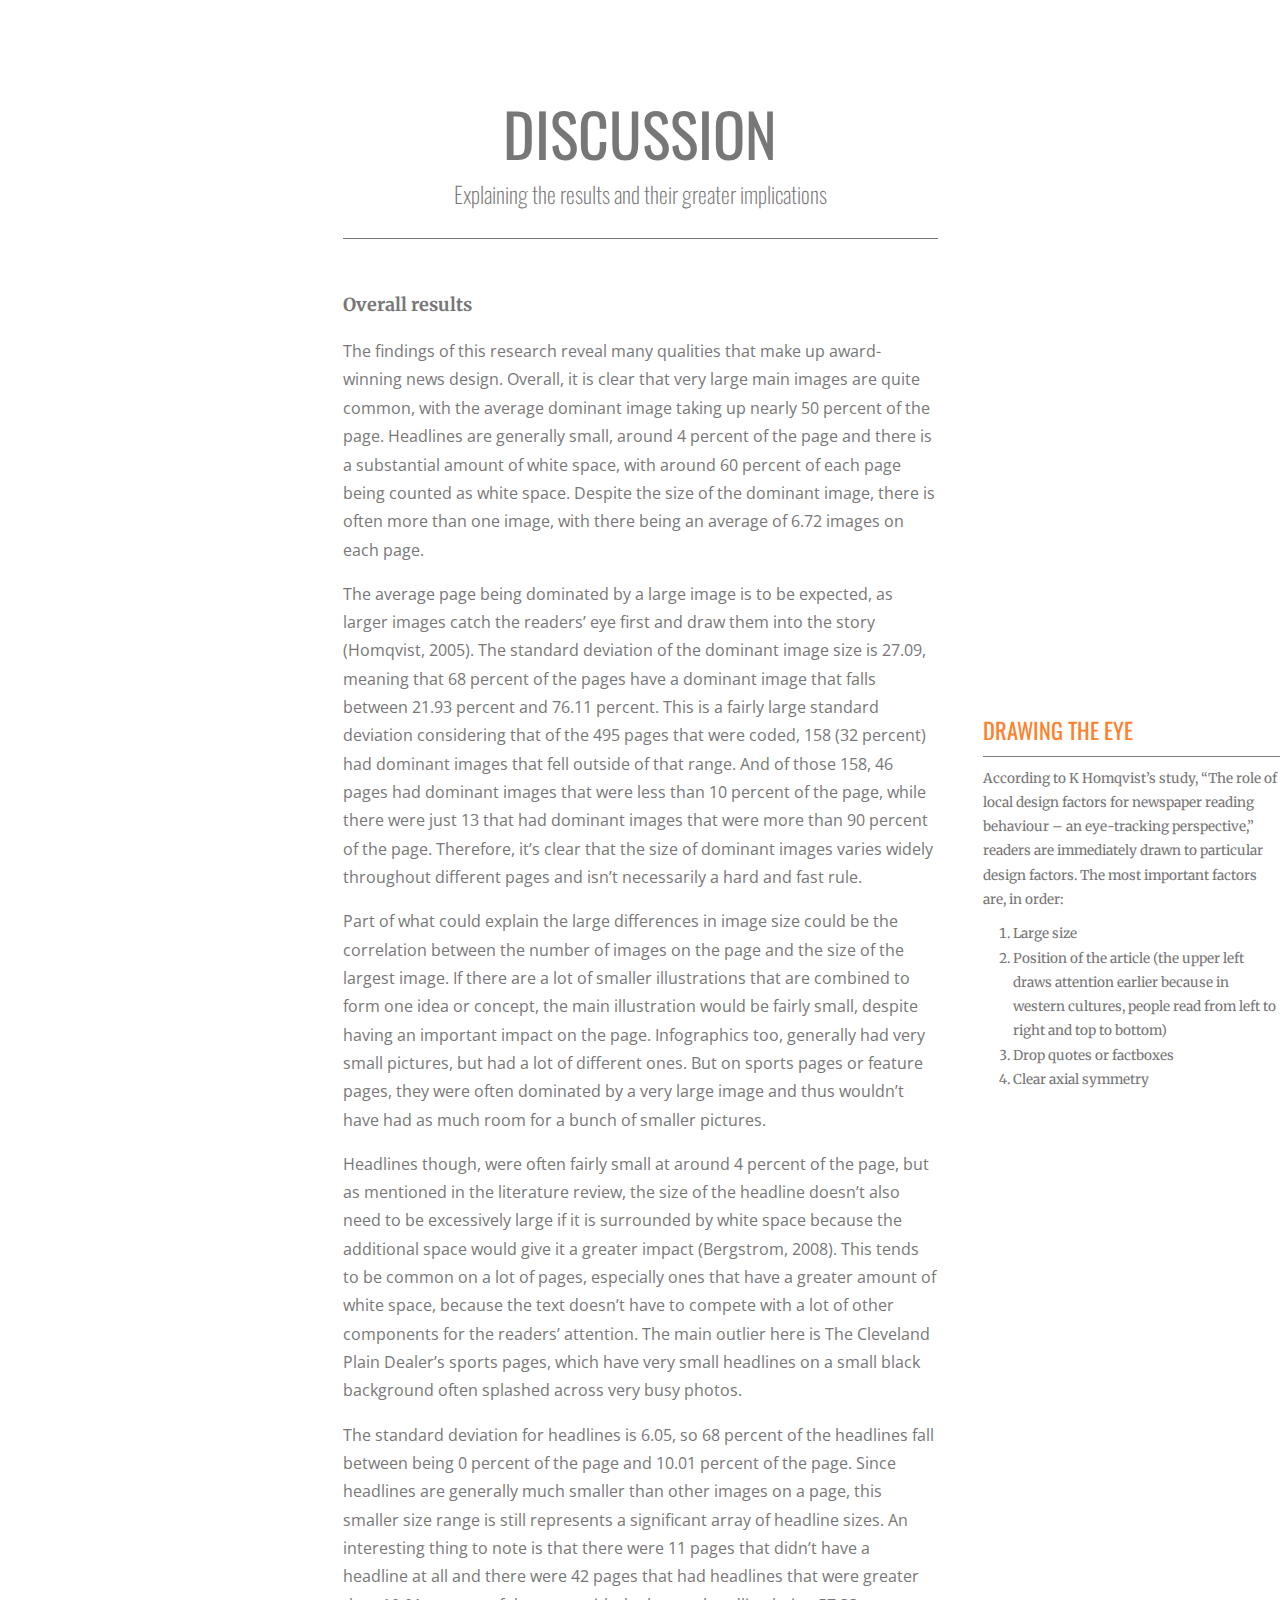
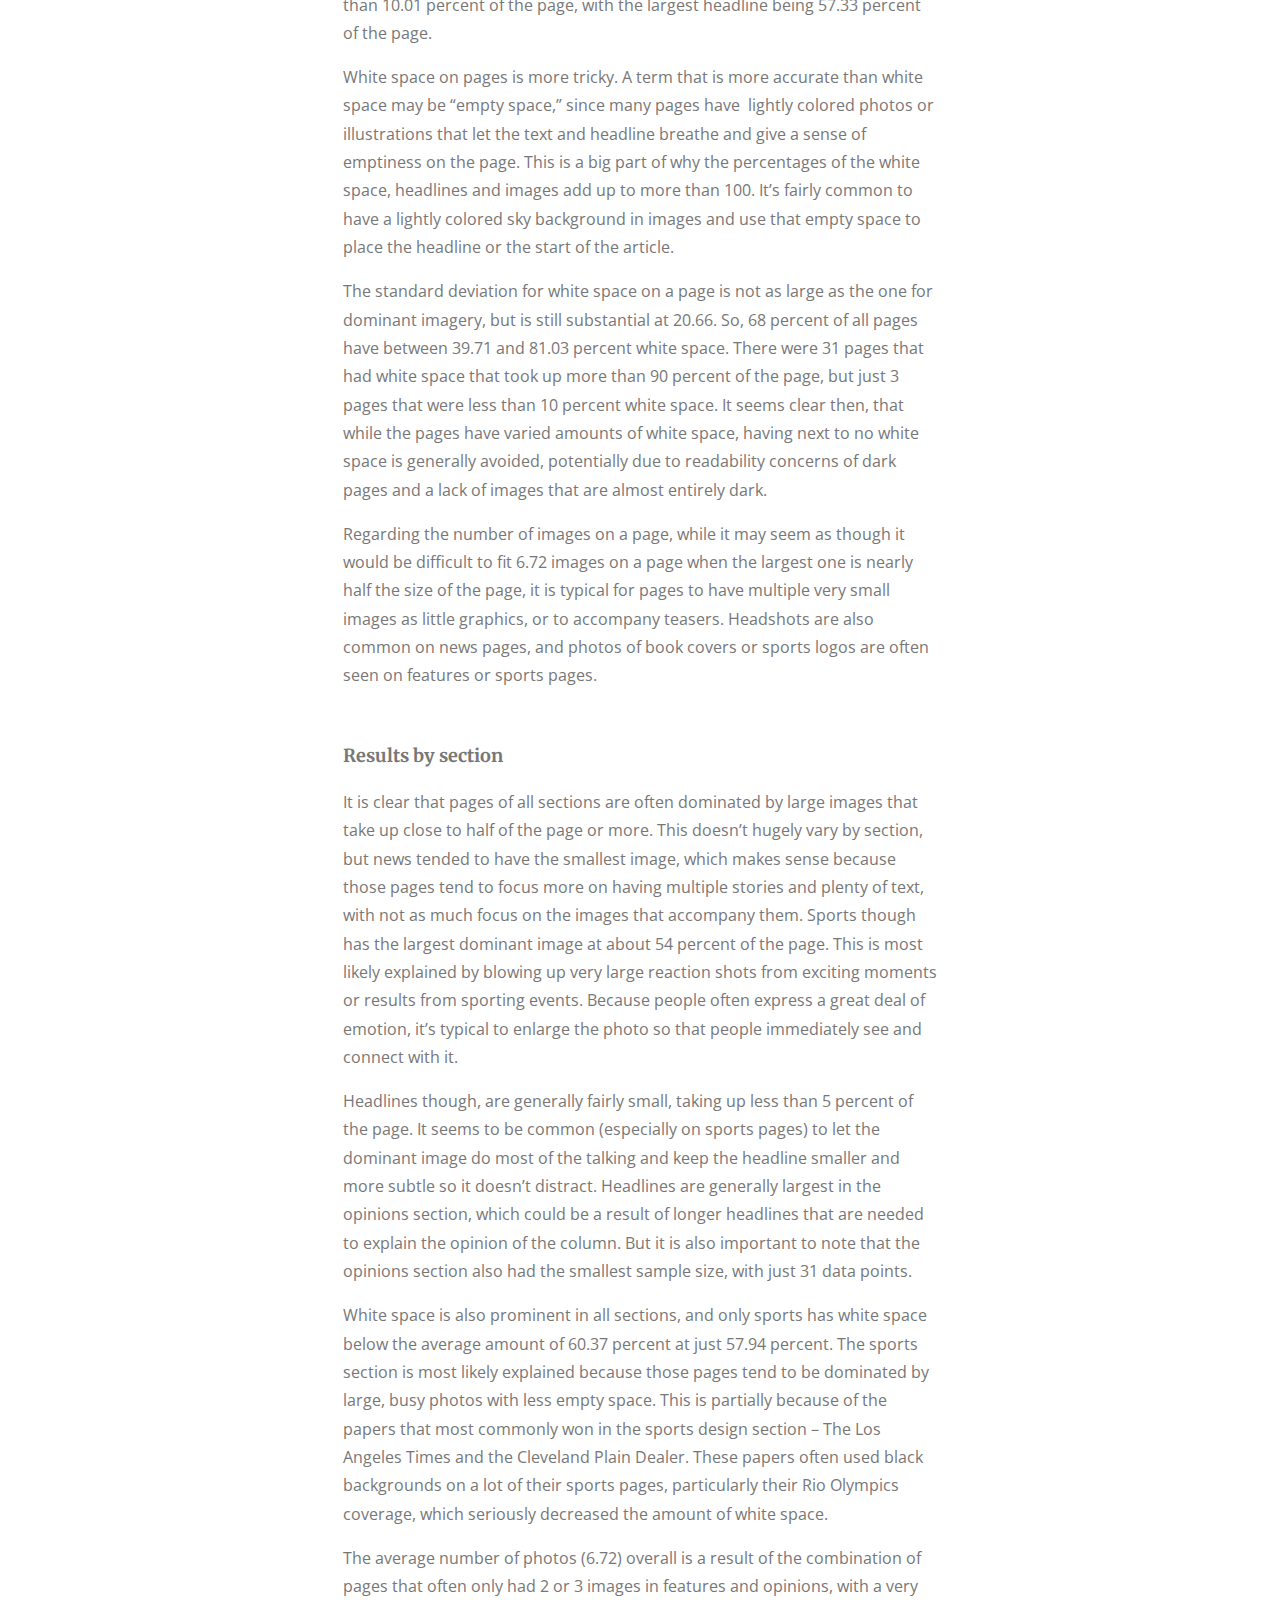
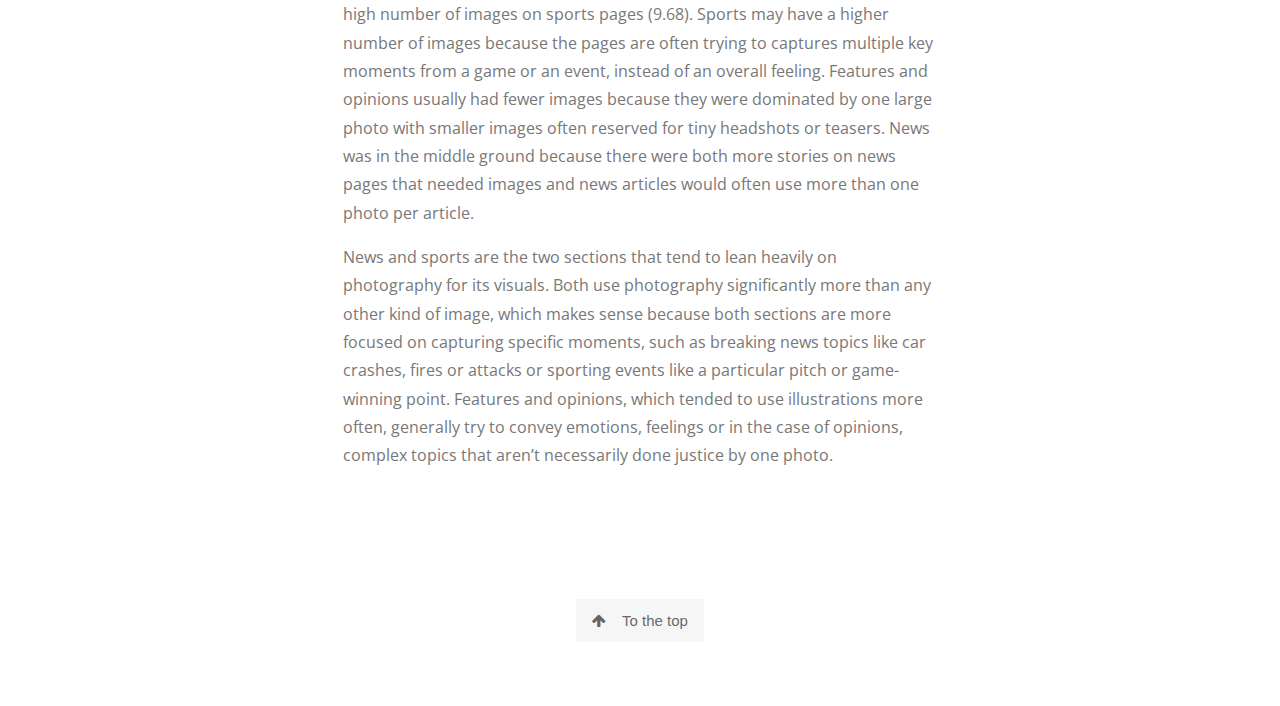
==== discussion.html @ 6067b092 "Add files via upload" ====
<!DOCTYPE html>
<html>
    <head>
<title>Designing the best – Lit Review & Methodology</title>
<meta charset="UTF-8">
<meta name="viewport" content="width=device-width, initial-scale=1">
    <!-- Bootstrap CSS -->
    <link rel="stylesheet" href="https://maxcdn.bootstrapcdn.com/bootstrap/4.0.0-beta.2/css/bootstrap.min.css" integrity="sha384-PsH8R72JQ3SOdhVi3uxftmaW6Vc51MKb0q5P2rRUpPvrszuE4W1povHYgTpBfshb" crossorigin="anonymous">
    
    <!-- w3schools CSS -->
<link rel="stylesheet" href="https://www.w3schools.com/w3css/4/w3.css">
  
    <!-- fonts CSS -->
<link href="https://fonts.googleapis.com/css?family=Open+Sans|Merriweather"  rel="stylesheet">
        <link href="https://fonts.googleapis.com/css?family=Oswald:200,400" rel="stylesheet">
<link rel="stylesheet" href="https://cdnjs.cloudflare.com/ajax/libs/font-awesome/4.7.0/css/font-awesome.min.css">
    
     <!-- JQuery -->
    <script src="https://ajax.googleapis.com/ajax/libs/jquery/3.3.1/jquery.min.js"></script>
		<script src="parallax.js"></script>
        
     <!-- NYT stuff -->   
        
        <meta http-equiv="Content-Type" content="text/html; charset=UTF-8">

<meta http-equiv="X-UA-Compatible" content="IE=edge">
<meta http-equiv="Content-Language" content="en">
<meta name="viewport" content="width=device-width, initial-scale=1, maximum-scale=1">

         <!-- ENN CSS -->
    <link rel="stylesheet" href="nyt.css">
    <link rel="stylesheet" href="main.css">
    <script src="batteryman.js"></script>  

        
       <!-- Chart.js --> 
        
        <script src="http://elonnewsnetwork.github.io/graphics/dist/Chart.bundle.js"></script>
    <script src="http://elonnewsnetwork.github.io/graphics/samples/utils.js"></script>
        
    </head>
    <body>

<!-- Navbar (sit on top) -->


<!-- First Parallax Image with Logo Text -->
    
<!-- Container (About Section) -->

    
<div class="container">
    
    <div class="row-2 grid-test">
        
        <div class="main-article">
            
            <div class="lit-review-headline">Discussion</div> 
            
            <div class="secondary-headline"> Explaining the results and their greater implications</div>
    
            <div class="literature-review-section">
                
            <h6 class="sub-subhead">Overall results</h6>
            
            <p>The findings of this research reveal many qualities that make up award-winning news design. Overall, it is clear that very large main images are quite common, with the average dominant image taking up nearly 50 percent of the page. Headlines are generally small, around 4 percent of the page and there is a substantial amount of white space, with around 60 percent of each page being counted as white space. Despite the size of the dominant image, there is often more than one image, with there being an average of 6.72 images on each page.</p>
            <p>The average page being dominated by a large image is to be expected, as larger images catch the readers’ eye first and draw them into the story (Homqvist, 2005). The standard deviation of the dominant image size is 27.09, meaning that 68 percent of the pages have a dominant image that falls between 21.93 percent and 76.11 percent. This is a fairly large standard deviation considering that of the 495 pages that were coded, 158 (32 percent) had dominant images that fell outside of that range. And of those 158, 46 pages had dominant images that were less than 10 percent of the page, while there were just 13 that had dominant images that were more than 90 percent of the page. Therefore, it’s clear that the size of dominant images varies widely throughout different pages and isn’t necessarily a hard and fast rule. </p>
            <p>Part of what could explain the large differences in image size could be the correlation between the number of images on the page and the size of the largest image. If there are a lot of smaller illustrations that are combined to form one idea or concept, the main illustration would be fairly small, despite having an important impact on the page. Infographics too, generally had very small pictures, but had a lot of different ones. But on sports pages or feature pages, they were often dominated by a very large image and thus wouldn’t have had as much room for a bunch of smaller pictures. </p>
            <p>Headlines though, were often fairly small at around 4 percent of the page, but as mentioned in the literature review, the size of the headline doesn’t also need to be excessively large if it is surrounded by white space because the additional space would give it a greater impact (Bergstrom, 2008). This tends to be common on a lot of pages, especially ones that have a greater amount of white space, because the text doesn’t have to compete with a lot of other components for the readers’ attention. The main outlier here is The Cleveland Plain Dealer’s sports pages, which have very small headlines on a small black background often splashed across very busy photos. </p>
            <p>The standard deviation for headlines is 6.05, so 68 percent of the headlines fall between being 0 percent of the page and 10.01 percent of the page. Since headlines are generally much smaller than other images on a page, this smaller size range is still represents a significant array of headline sizes. An interesting thing to note is that there were 11 pages that didn’t have a headline at all and there were 42 pages that had headlines that were greater than 10.01 percent of the page, with the largest headline being 57.33 percent of the page. </p>
            <p>White space on pages is more tricky. A term that is more accurate than white space may be “empty space,” since many pages have  lightly colored photos or illustrations that let the text and headline breathe and give a sense of emptiness on the page. This is a big part of why the percentages of the white space, headlines and images add up to more than 100. It’s fairly common to have a lightly colored sky background in images and use that empty space to place the headline or the start of the article. </p>
            <p>The standard deviation for white space on a page is not as large as the one for dominant imagery, but is still substantial at 20.66. So, 68 percent of all pages have between 39.71 and 81.03 percent white space. There were 31 pages that had white space that took up more than 90 percent of the page, but just 3 pages that were less than 10 percent white space. It seems clear then, that while the pages have varied amounts of white space, having next to no white space is generally avoided, potentially due to readability concerns of dark pages and a lack of images that are almost entirely dark. </p>
            <p>Regarding the number of images on a page, while it may seem as though it would be difficult to fit 6.72 images on a page when the largest one is nearly half the size of the page, it is typical for pages to have multiple very small images as little graphics, or to accompany teasers. Headshots are also common on news pages, and photos of book covers or sports logos are often seen on features or sports pages. </p>
                
            <h6 class="sub-subhead">Results by section</h6>    
                
            <p>It is clear that pages of all sections are often dominated by large images that take up close to half of the page or more. This doesn’t hugely vary by section, but news tended to have the smallest image, which makes sense because those pages tend to focus more on having multiple stories and plenty of text, with not as much focus on the images that accompany them. Sports though has the largest dominant image at about 54 percent of the page. This is most likely explained by blowing up very large reaction shots from exciting moments or results from sporting events. Because people often express a great deal of emotion, it’s typical to enlarge the photo so that people immediately see and connect with it.</p> 
            <p>Headlines though, are generally fairly small, taking up less than 5 percent of the page. It seems to be common (especially on sports pages) to let the dominant image do most of the talking and keep the headline smaller and more subtle so it doesn’t distract. Headlines are generally largest in the opinions section, which could be a result of longer headlines that are needed to explain the opinion of the column. But it is also important to note that the opinions section also had the smallest sample size, with just 31 data points.</p>
            <p>White space is also prominent in all sections, and only sports has white space below the average amount of 60.37 percent at just 57.94 percent. The sports section is most likely explained because those pages tend to be dominated by large, busy photos with less empty space. This is partially because of the papers that most commonly won in the sports design section – The Los Angeles Times and the Cleveland Plain Dealer. These papers often used black backgrounds on a lot of their sports pages, particularly their Rio Olympics coverage, which seriously decreased the amount of white space.  </p>
            <p>The average number of photos (6.72) overall is a result of the combination of pages that often only had 2 or 3 images in features and opinions, with a very high number of images on sports pages (9.68). Sports may have a higher number of images because the pages are often trying to captures multiple key moments from a game or an event, instead of an overall feeling. Features and opinions usually had fewer images because they were dominated by one large photo with smaller images often reserved for tiny headshots or teasers. News was in the middle ground because there were both more stories on news pages that needed images and news articles would often use more than one photo per article.</p>
            <p>News and sports are the two sections that tend to lean heavily on photography for its visuals. Both use photography significantly more than any other kind of image, which makes sense because both sections are more focused on capturing specific moments, such as breaking news topics like car crashes, fires or attacks or sporting events like a particular pitch or game-winning point. Features and opinions, which tended to use illustrations more often, generally try to convey emotions, feelings or in the case of opinions, complex topics that aren’t necessarily done justice by one photo. </p>

                
            </div>
            </div>
        
        <div class="sidebar design-factors-sidebar">
        
            <h5 class="fact-box-header timeline-header"> Drawing the eye </h5>
        
            <h6 class="fact-box-copy timeline-event">According to K Homqvist’s study, “The role of local design factors for newspaper reading behaviour – an eye-tracking perspective,” readers are immediately drawn to particular design factors. The most important factors are, in order: 
                
            <ol class="design-factors-list">
            <li>Large size</li>
            <li>Position of the article (the upper left draws attention earlier because in western cultures, people read from left to right and top to bottom)</li>
            <li>Drop quotes or factboxes</li>
            <li>Clear axial symmetry</li>
            </ol> 
                </h6>
            
        </div>    
        </div>  
</div>
                      

 
  

<!-- Modal for full size images on click-->


<!-- Third Parallax Image with Portfolio Text -->


<!-- Container (Contact Section) -->


<!-- Footer -->
<footer class="w3-center  w3-padding-64 w3-opacity w3-hover-opacity-off footer">
  <a href="#home" class="w3-button w3-light-grey"><i class="fa fa-arrow-up w3-margin-right"></i>To the top</a>


</footer>
        

<script>
  (function(i,s,o,g,r,a,m){i['GoogleAnalyticsObject']=r;i[r]=i[r]||function(){
  (i[r].q=i[r].q||[]).push(arguments)},i[r].l=1*new Date();a=s.createElement(o),
  m=s.getElementsByTagName(o)[0];a.async=1;a.src=g;m.parentNode.insertBefore(a,m)
  })(window,document,'script','https://www.google-analytics.com/analytics.js','ga');
  ga('create', 'UA-83314924-1', 'auto');
  ga('send', 'pageview');
</script> 
        
  
<script src="https://code.jquery.com/jquery-3.2.1.slim.min.js" integrity="sha384-KJ3o2DKtIkvYIK3UENzmM7KCkRr/rE9/Qpg6aAZGJwFDMVNA/GpGFF93hXpG5KkN" crossorigin="anonymous"></script>
<script src="https://cdnjs.cloudflare.com/ajax/libs/popper.js/1.12.3/umd/popper.min.js" integrity="sha384-vFJXuSJphROIrBnz7yo7oB41mKfc8JzQZiCq4NCceLEaO4IHwicKwpJf9c9IpFgh" crossorigin="anonymous"></script>
<script src="https://maxcdn.bootstrapcdn.com/bootstrap/4.0.0-beta.2/js/bootstrap.min.js" integrity="sha384-alpBpkh1PFOepccYVYDB4do5UnbKysX5WZXm3XxPqe5iKTfUKjNkCk9SaVuEZflJ" crossorigin="anonymous"></script>

</body>
      
</html>
---- nyt.css ----
.legibility {
  -webkit-font-smoothing: antialiased;
  text-rendering: optimizeLegibility;
  -webkit-font-feature-settings: "kern";
     -moz-font-feature-settings: "kern";
          font-feature-settings: "kern";
}

#main,
#page {
  max-width: none!important;
}
.hide {
  
}
body {
  margin-bottom: 0 !important;
}
.shell {
  padding-top: 0 !important;
}
#main,
.viewport-large-30 #main,
.viewport-medium-10 #main,
.viewport-medium-30 #main {
  width: 100%;
  padding: 0;
}

#story > .interactive-header,
.story-info.interactive-credit,
#sharetools-footer {
  display: none;
}

.g-cover {
  position: relative;
  margin-bottom: 10px;
  margin-left: auto;
  margin-right: auto;
  display: -webkit-box;
  display: -ms-flexbox;
  display: flex;
  -webkit-box-orient: vertical;
  -webkit-box-direction: normal;
      -ms-flex-direction: column;
          flex-direction: column;
  -webkit-box-align: start;
      -ms-flex-align: start;
          align-items: flex-start;
  -webkit-box-pack: start;
      -ms-flex-pack: start;
          justify-content: flex-start;
}

.g-cover figure.media.photo {
  position: static;
  max-width: 100%;
}
.g-cover figure.media.photo .image {
  margin-bottom: 0;
  position: static;
  overflow: hidden;
  position: relative;
  cursor: default;
}
.g-cover figure.media.photo .image img.rad-lazy {
  opacity: 0;
  transition: opacity 1s;
}
.g-cover.stacked-cover figure.media.photo .image > img.rad-lazy,
.g-cover figure.media.photo .fit-object-wrapper img.rad-lazy {
  position: static;
  width: 100%;
  height: auto !important;
  transition: opacity 1s;
}
.g-cover.stacked-cover figure.media.photo .image > img.rad-lazy.ll-loaded,
.g-cover figure.media.photo .fit-object-wrapper img.rad-lazy.ll-loaded {
  opacity: 1;
}
.g-cover .interactive-header {
  margin: 0 auto;
  max-width: 1200px;
}
@media screen and (min-width: 720px) {
  .g-cover .interactive-header {
    padding: 40px 0;
  }
}

@media screen and (min-width: 720px) {
  .g-cover .story-heading {
    font-size: 5vmax;
    line-height: 1.2;
    padding: 0;
    text-align: center;
    margin-left: auto;
    margin-right: auto;
  }
}
@media screen and (min-width: 1080px) {
  .g-cover .story-heading {
    font-size: 4.5vw;
  }
}
@media screen and (min-width: 1200px) {
  .g-cover .story-heading {
    font-size: 52px;
  }
}
.g-cover .interactive-meta-footer {
  padding: 0 20px;
}
@media screen and (min-width: 720px) {
  .g-cover .interactive-meta-footer {
    padding: 10px 0 0;
    text-align: center;
  }
}

.g-cover .interactive-meta-footer .summary {
  display: block;
  font-size: 18px;
  color: #999999;
  -webkit-font-smoothing: antialiased;
  text-rendering: optimizeLegibility;
  -webkit-font-feature-settings: "kern";
     -moz-font-feature-settings: "kern";
          font-feature-settings: "kern";
}

.media.photo,
.media.video {
  margin: 0 auto;
  padding-bottom: 2em;
}
.media.photo .g-media-wrapper,
.media.video .g-media-wrapper {
  padding: 0 20px;
}
.full_bleed.media.photo .g-media-wrapper,
.full_bleed.media.video .g-media-wrapper,
.jumbo.media.photo .g-media-wrapper,
.jumbo.media.video .g-media-wrapper {
  padding: 0;
}

@media screen and (min-width: 720px) {
  .media.photo .credit,
  .media.video .credit {
    padding: 0;
  }
}
.full_bleed.media.photo .credit,
.full_bleed.media.video .credit,
.jumbo .media.photo .credit,
.jumbo .media.video .credit {
  padding-right: 3px;
}
.image img.rad-lazy {
  width: 100%;
  opacity: 0.3;
  transition: opacity 0.5s;
  margin-bottom: 0;
}
.image img.rad-lazy.ll-loaded {
  opacity: 1;
}
@supports ((-webkit-filter: blur(10px)) or (filter: blur(10px))) {
  .image img.rad-lazy {
    -webkit-filter: blur(5px);
            filter: blur(5px);
    opacity: 1;
    transition: opacity 0.5s, -webkit-filter 0.5s, opacity 0.5s, filter 0.5s;
  }
  .image img.rad-lazy.ll-loaded {
    -webkit-filter: blur(0);
            filter: blur(0);
  }
}
@media screen and (min-width: 720px) {
  .media.video.small .caption-wrapper {
    box-sizing: border-box;
    padding-right: 200px;
  }
}
.media.photo.small {
  margin: 0 auto 2em;
  padding: 0;
  position: relative;
  top: 10px;
}
@media screen and (min-width: 600px) {
  .media.photo.small {
    margin: 0 auto;
    top: 30px;
  }
}
@media screen and (min-width: 1005px) {
  .media.photo.small {
    max-width: 1200px;
  }
}
@media screen and (min-width: 1335px) {
  .media.photo.small {
    max-width: 600px;
  }
}
@media screen and (min-width: 600px) {
  .media.photo.small .g-media-wrapper,
  .media.photo.small .g-interactive-wrapper {
    width: 33.33333333%;
    position: relative;
    float: right;
    margin: 0 20px 20px;
  }
}
@media screen and (min-width: 960px) {
  .media.photo.small .g-media-wrapper,
  .media.photo.small .g-interactive-wrapper {
    width: 300px;
  }
}
@media screen and (min-width: 1335px) {
  .media.photo.small .g-media-wrapper,
  .media.photo.small .g-interactive-wrapper {
    width: 50%;
    margin: 0 calc(-50% - 2em) 2rem 2rem;
  }
}


* {
  -webkit-font-smoothing: antialiased;
  text-rendering: optimizeLegibility;
  -webkit-font-feature-settings: "kern";
     -moz-font-feature-settings: "kern";
          font-feature-settings: "kern";
}
.g-article-wrapper,
#page.page {
  background: #f5f8fb;
  max-width: 100%;
  overflow: hidden;
}

.g-cover .nytd_looping_video .g-media-wrapper {
  padding: 0 !important;
  height: 100vh;
}
.nytd_looping_video,
.nytd_looping_video video {
  -o-object-fit: cover;
  object-fit: cover;
  width: 100vw;
  height: 100vh;
  -o-object-position: center top;
     object-position: center top;
  -webkit-transform: translate3d(0, 0, 0);
          transform: translate3d(0, 0, 0);
}

.g-picture-book {
  position: relative;
  border-top: solid 1px rgba(0, 0, 0, 0);
  border-bottom: solid 1px rgba(0, 0, 0, 0);
  margin-top: 35px;
  margin-bottom: 5px;
}
@media screen and (min-width: 720px) {
  .g-picture-book {
    margin-top: 50px;
    margin-bottom: 40px;
  }
}
.g-picture-book .g-picture-book__bg {
  position: absolute;
  top: 0;
  -webkit-transform: translateZ(0);
          transform: translateZ(0);
  will-change: position;
}
.g-picture-book .g-picture-book__bg.g-fixed {
  position: fixed;
  top: 0;
}
.g-picture-book .g-picture-book__bg.g-bottom {
  position: absolute;
  bottom: 0;
  top: auto;
}
.g-picture-book .g-picture-book__page {
  margin-bottom: 60vh;
  position: relative;
  -webkit-transform: translatez(0);
          transform: translatez(0);
  will-change: transform;
}
.g-cover.g-picture-book {
  margin-top: 0px;
  margin-bottom: 0px;
}
.g-cover-text.g-picture-book__page {
  font-size: 28px;
  padding: 0px 0px 0px 0px;
  color: #ffffff;
  line-height: 1.1;
  font-weight: 500;
  box-sizing: border-box;
}
@media screen and (min-width: 450px) {
  .g-cover-text.g-picture-book__page {
    font-size: 30px;
    padding: 0px 100px 0px 80px;
  }
}
@media screen and (min-width: 500px) {
  .g-cover-text.g-picture-book__page {
    padding: 0px 100px 0px 100px;
  }
}
@media screen and (min-width: 600px) {
  .g-cover-text.g-picture-book__page {
    font-size: 36px;
    padding: 0px 100px 0px 110px;
  }
}
@media screen and (min-width: 720px) {
  .g-cover-text.g-picture-book__page {
    font-family: "nyt-cheltenham", georgia, "times new roman", times, serif;
    width: 600px;
    font-size: 44px;
    padding: 0px 60px;
    line-height: 1.2;
    font-weight: 300;
    letter-spacing: .02em;
    text-shadow: 1px 1px 12px rgba(0, 0, 0, 0.4);
    left: 50%;
    -webkit-transform: translateX(-50%);
            transform: translateX(-50%);
  }
  .g-cover-text.g-picture-book__page.text-2 {
    padding-right: 120px;
  }
  .g-cover-text.g-picture-book__page.text-3 {
    padding-right: 80px;
  }
}
.g-cover-text.text-1 {
  margin-top: 60vh;
}


.media.photo.nytd_looping_video .g-media-wrapper {
  padding-left: 0px;
  padding-right: 0px;
}
---- main.css ----
@import url('https://fonts.googleapis.com/css?family=Merriweather');

@import url('https://fonts.googleapis.com/css?family=Oswald');

/* tags */

$grid-columns: 16 !default;
$grid-gutter-width: 30px !default;

body,h1,h2,h4,h5,h6 {font-family: "Merriweather", sans-serif;}

h3 {
    font-family: "Oswald";
    font-size: 250%;
    text-align: left;
}

h5 {
    font-size: 130%;
}

h6 {
    font-size: 100%;
}

body, html {
    height: 100%;
    color: #777;
    line-height: 1.8;
}
    
p {
    text-align: left;
    font-family: "Open Sans";
    font-size: 105%;
}

a:hover {
    color: rgb(255,127,43);
    text-decoration: none;
}

canvas {
        -moz-user-select: none;
        -webkit-user-select: none;
        -ms-user-select: none;
    }

div#canvas-holder {
        float: left;
        padding: 20px;
}
        
div#canvas-holder2 {
        float: left;
        padding: 20px;
}

div#canvas-holder3 {
        float: left;
        padding: 20px;
}

div#canvas-holder4 {
        float: left;
        padding: 20px;
}

div#canvas-holder5 {
        float: left;
        padding: 20px;
}

div#canvas-holder5 {
        float: left;
        padding: 20px;
}

/* header DO NOT TOUCH */


.w3-bar {
    background-color: white;
}

.w3-wide {
    letter-spacing: 30px;
    font-size: 200%;
}

.w3-left {
    margin-top: 500px;   
}
    
.w3-bar-item {
    background-color: white;
}

.header-image {
    width: 300px;
    z-index: 10;
}

/* cover image */
   
.image-container {
    position: relative;
    padding-bottom: 56.25%;
    height: 0px;
    z-index:0;
}

.video {
    width: 100%;
    height: auto;
}

/* body */

.container {
    padding-top: 50px;
}

.row-2 {
    width: 100%;
    margin: auto;
}

.grid-test {
    display: grid;
    grid-template-columns: 4fr 8fr 4fr;
    grid-gap: 3em;
}

.main-article {
    grid-column: 2/3;
}

/*
.byline {
    
    margin-bottom: 50px;
     font-size: 100%; 
    color: white;
}
*/

.dateline {
    font-family: OSwald;
    font-size: 140%;
    text-transform: uppercase;
    margin-bottom: 10px;
}


.deck {
    margin-left: 40px;
}

.deck-line {
    font-size: 65%;
    line-height: 110%;
    margin-bottom: 10px;
    margin-top: 50px;
    color: white;
    font-family: Oswald;
    text-transform: uppercase;
    border-top: solid 1px white;
    border-bottom: solid 1px white;
    padding-top: 10px;
    padding-bottom: 10px;
}

.byline-bike {
    text-align: center;
    font-family: Merriweather;
    font-size: 100%;
    text-transform: none;
}

.dropcap { 
    font-family: "Merriweather";
    font-size: 550%;
    float: left;
    margin-right: 10px;
    margin-top: 0px;
    margin-bottom: -30px;
    color: rgb(197, 5, 13);
}


.fact-box-header {
    border-bottom: solid;
    border-bottom-color: gray;
    border-bottom-width: thin;
    font-family: Oswald;
    font-size: 150%;
    text-transform: uppercase;
    color: rgb(255,127,43);
    padding-bottom: 5px;
}

.fact-box-big-number {
    font-family: Oswald;
    font-size: 400%;
    font-weight: bolder;
    color: black;
    margin-bottom: -2px;
}

.fact-box-copy {
    margin-top: 0px;
    font-size: 90%;
    font-family: Merriweather;
}

.design-factors-list {
    
    margin-top: 10px;
    margin-left: -10px;
    
}

.link {
    margin-top: 20px;
}

.photo-credit {
   // text-align: right;
}

.pull-quote {
    font-family: Oswald;
    text-transform: uppercase;
    font-size: 200%;
    line-height: 130%;
}

.pull-quote-name {
    margin-top: 20px;
    font-size: 140%; 
}

.pull-quote-title {
   margin-top: -10px;
   font-size: 140%;
   line-height: 100%;
}

.photo-credit {
    font-size: 80%;
    margin-top: 5px;
}

.subhead {
    font-family: Oswald;
    font-size: 130%;
    text-transform: uppercase;
}


/* static adjustments */

.subhead {
    text-align: center;
    font-family: Oswald;
    font-size: 170%;
    font-weight: lighter;
    margin-top: 40px;
    color: rgb(255,127,43);
    line-height: 120%;
    padding-bottom: 5px;
}

.sub-subhead {
    font-family: Merriweather;
    font-size: 120%;
    font-weight: bold;
    margin-top: 50px;
    
}

.pull-quote {
    letter-spacing: -.5px;
    line-height: 110%;
}

.pull-quote-name {
    font-family: Oswald;
    font-weight: bold;
}

.pull-quote-title {
    font-family: Oswald;
    margin-top: -20px;
}

.interview-header {
    grid-column: 1/5;
    text-align: center;
    border-bottom: none;
}

.photo {
    border: solid 1px gray;
    margin-bottom: 10px;
}

.card {
    border: none; 
}


/* multimedia */

.main-article-fix {
    grid-column: 2/3;
}

.cover-image {
    margin-left: -600px;
}

#deck {
    visibility: hidden;
}

.photo-special {
    padding-top: 15px;
    margin-top: 40px;
    margin-bottom: 40px;
    padding-bottom: 15px;
    width: 100%;
    grid-column: 1/4;
}

.photo-small {
    display: grid;
    grid-template-columns: 1fr;
    justify-content: center;
    width: 60%
}

.collapse-content {
    
    display: grid;
    grid-template-columns: 1fr 1fr 1fr 1fr;
    justify-content: center;
    
}

.headline {
    font-family: Oswald;
    font-size: 600%;
    text-transform: uppercase;
    text-align: center;
    line-height: 110%;
    margin-top: 50px;
}

.secondary-headline {
    font-family: Oswald;
    font-weight: 200;
    text-align: center;
    font-size: 150%;
    line-height: 120%;
    margin-top: 15px;
    padding-bottom: 30px;
    border-bottom: solid 1px;
}

.secondary-headline-main {
    font-family: Oswald;
    font-weight: 200;
    text-align: center;
    font-size: 150%;
    line-height: 120%;
    margin-top: 15px;
    padding-bottom: 30px;
}

.lit-review-headline {
    font-family: Oswald;
    font-size: 400%;
    text-transform: uppercase;
    text-align: center;
    line-height: 110%;
    margin-top: 50px;
}

.overall-results {
    
    margin-top: 30px;
    
}

.methodology-sidebar {
    
    padding-top: 400px;
    
}

.methodology-example-sidebar {
    
    padding-top: 1230px;
    
}

.design-factors-sidebar {
    
    padding-top: 650px;
    
}

.media-logic-sidebar {
    
    padding-top: 1200px;
    
}

.discussion-sidebar {
    
    
}

.literature-review {
    
    margin-bottom: 50px;
    
}

.sub-sub-subhead {
    
    font-style: italic;
    
}

.example-image {
    
    float: right;
    margin-left: 10px;
    margin-bottom: 10px;
    
}

.example-image-1 {
    
    float: left;
    margin-right: 10px;
    
}



.bitmap-image-1 {
    
    float: left;
    margin-bottom: 20px;
    
}

.bitmap-image-2 {
    
    float: right;
    margin-bottom: 20px;
    
}

.attribution-section {
    margin-top: 50px;
    border-top: solid 1px;
    padding-top: 50px; 
}

.attribution {
    font-style: italic;
    font-size: 80%;
}

/* map */


/* footer */

.footer {
    margin-top: 50px;
    color: white;
}

.w3-wide {letter-spacing: 10px;}
.w3-hover-opacity {cursor: pointer;}
    
@media (max-width: 1600px) {

}


@media (max-width: 760px) {
    
    .cover-image {
        margin-left: 0px;
    }
       
    .main-article {
        grid-column: 1/4;
    }
 
    .photo-small { 
        width: 100%;
    }
    
    .sidebar {
        grid-column: 1/4;
    }
    
 
    .grid-test {
        grid-column: 1;
    }

    
    .interview {
        grid-column: 1/5;
    } 
 
    .deck {
        margin-left: 35px;
        width: 285px;
        font-size: 34px;
    }
    
    .deck-line {
        margin-top: 0px;
     }
    
    .sidebar-links {
        display: none; 
    }
    
    .methodology-sidebar {
    
    padding-top: 0px;
    
}

.methodology-example-sidebar {
    
    padding-top: 0px;
    
}
    
    .design-factors-sidebar {
    
    padding-top: 0px;
    
}

.media-logic-sidebar {
    
    padding-top: 0px;
    
}

}

 @media (max-width: 470px) {
     
      .pull-quote-article {
        grid-column: 1/10;
    }
    
    .pull-quote-article-quote {
        grid-column: 1/10;
    }
}
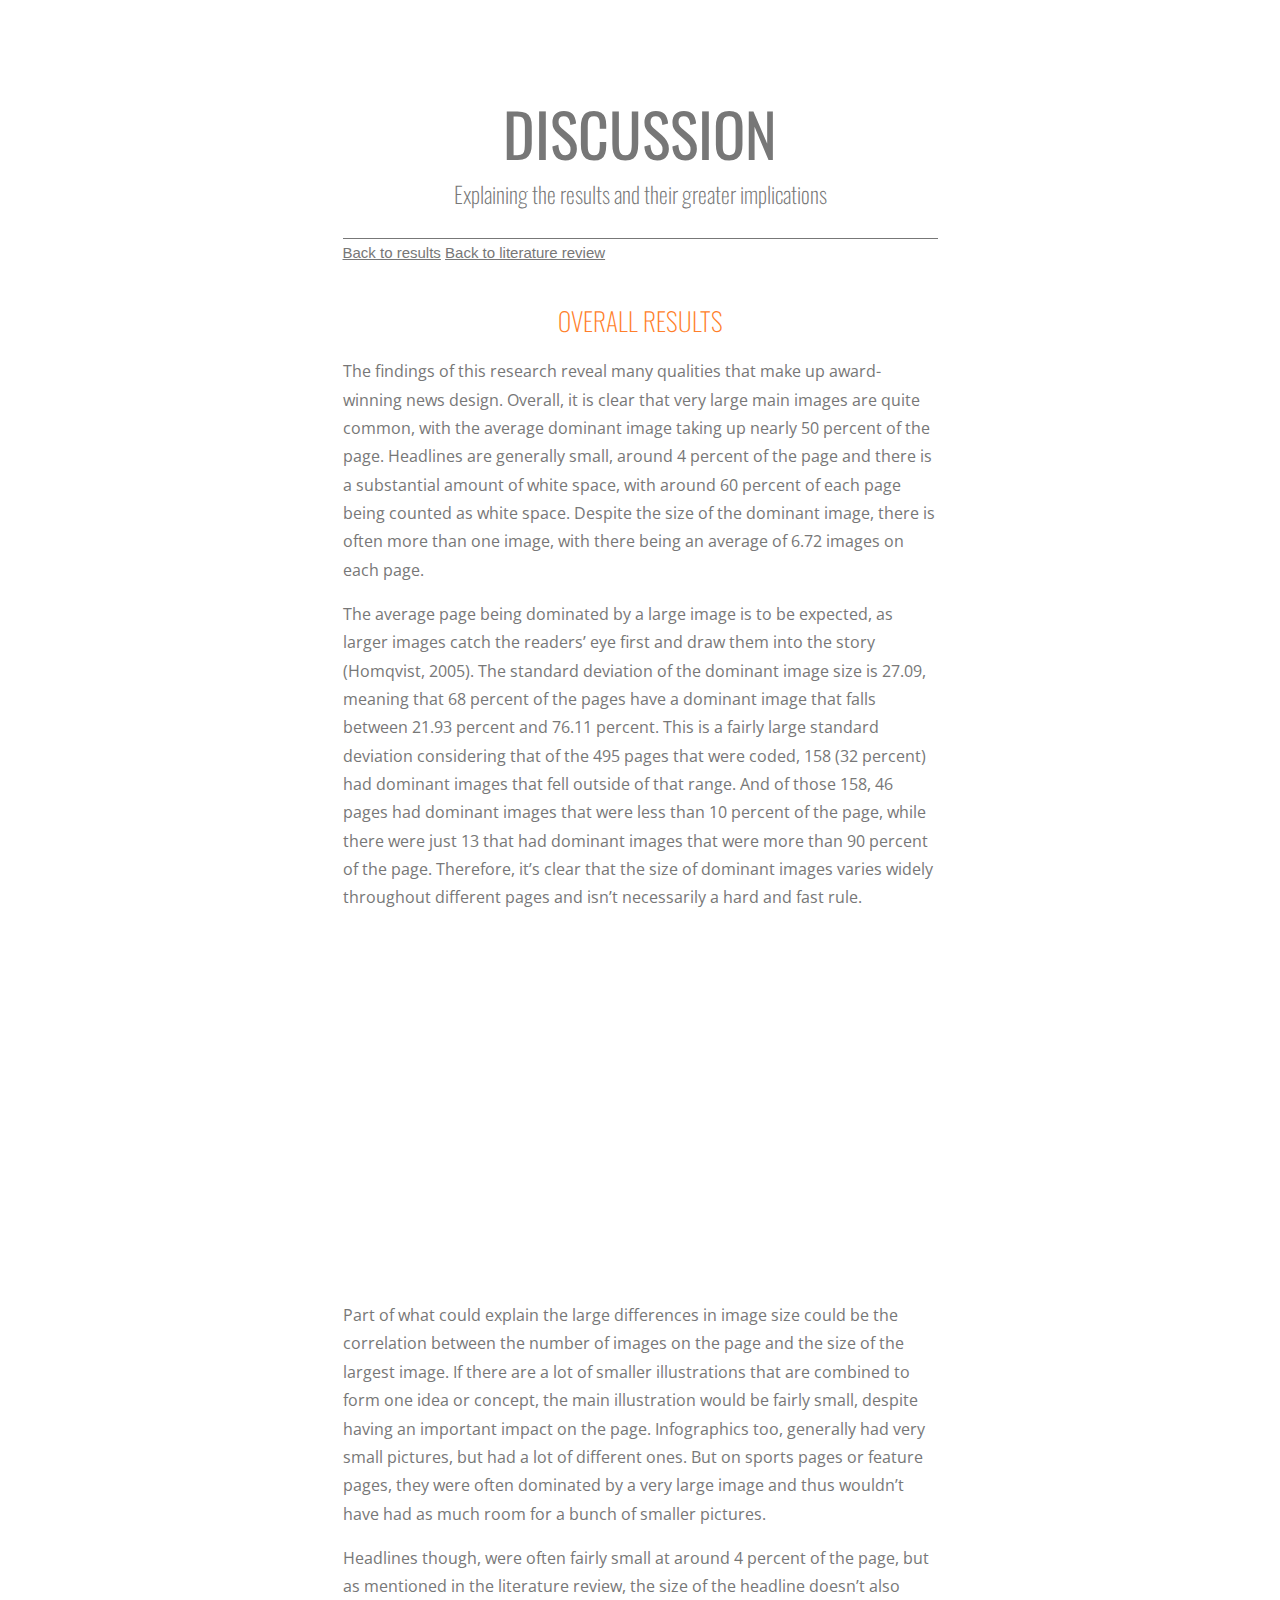
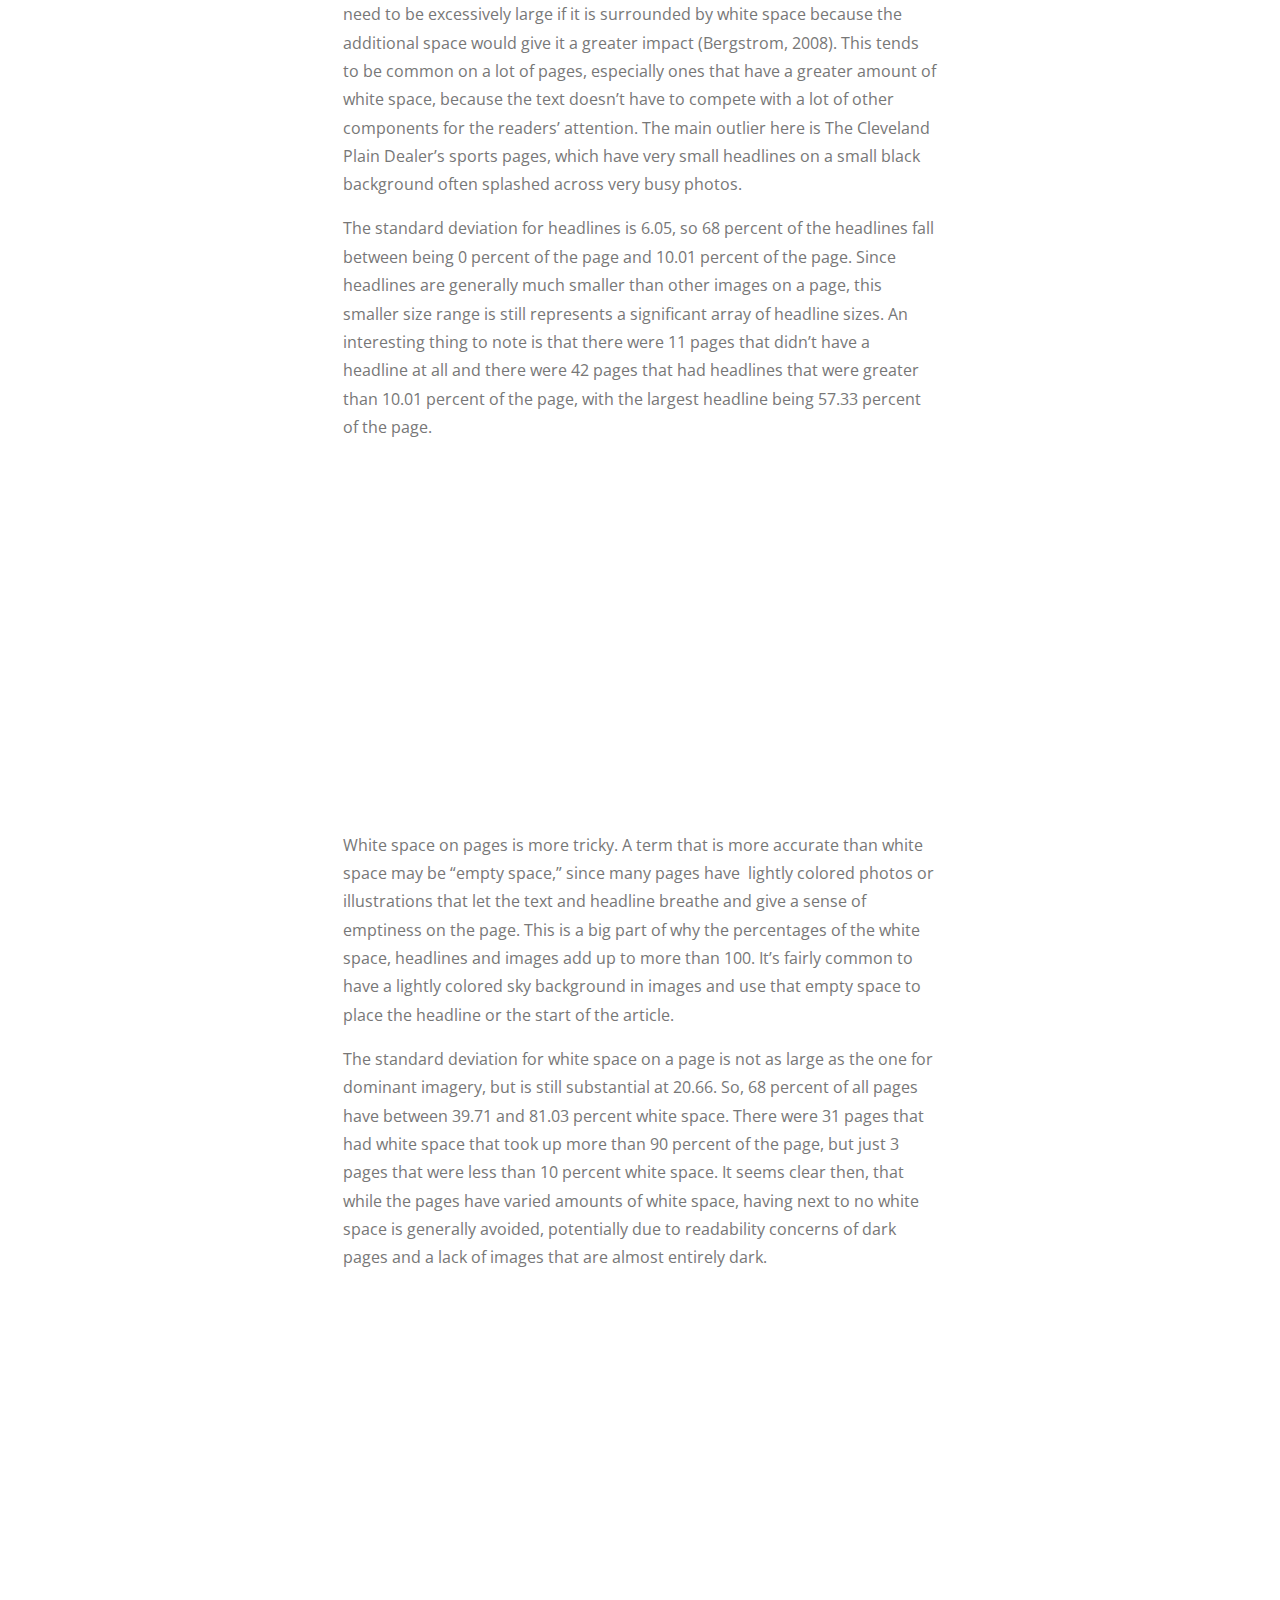
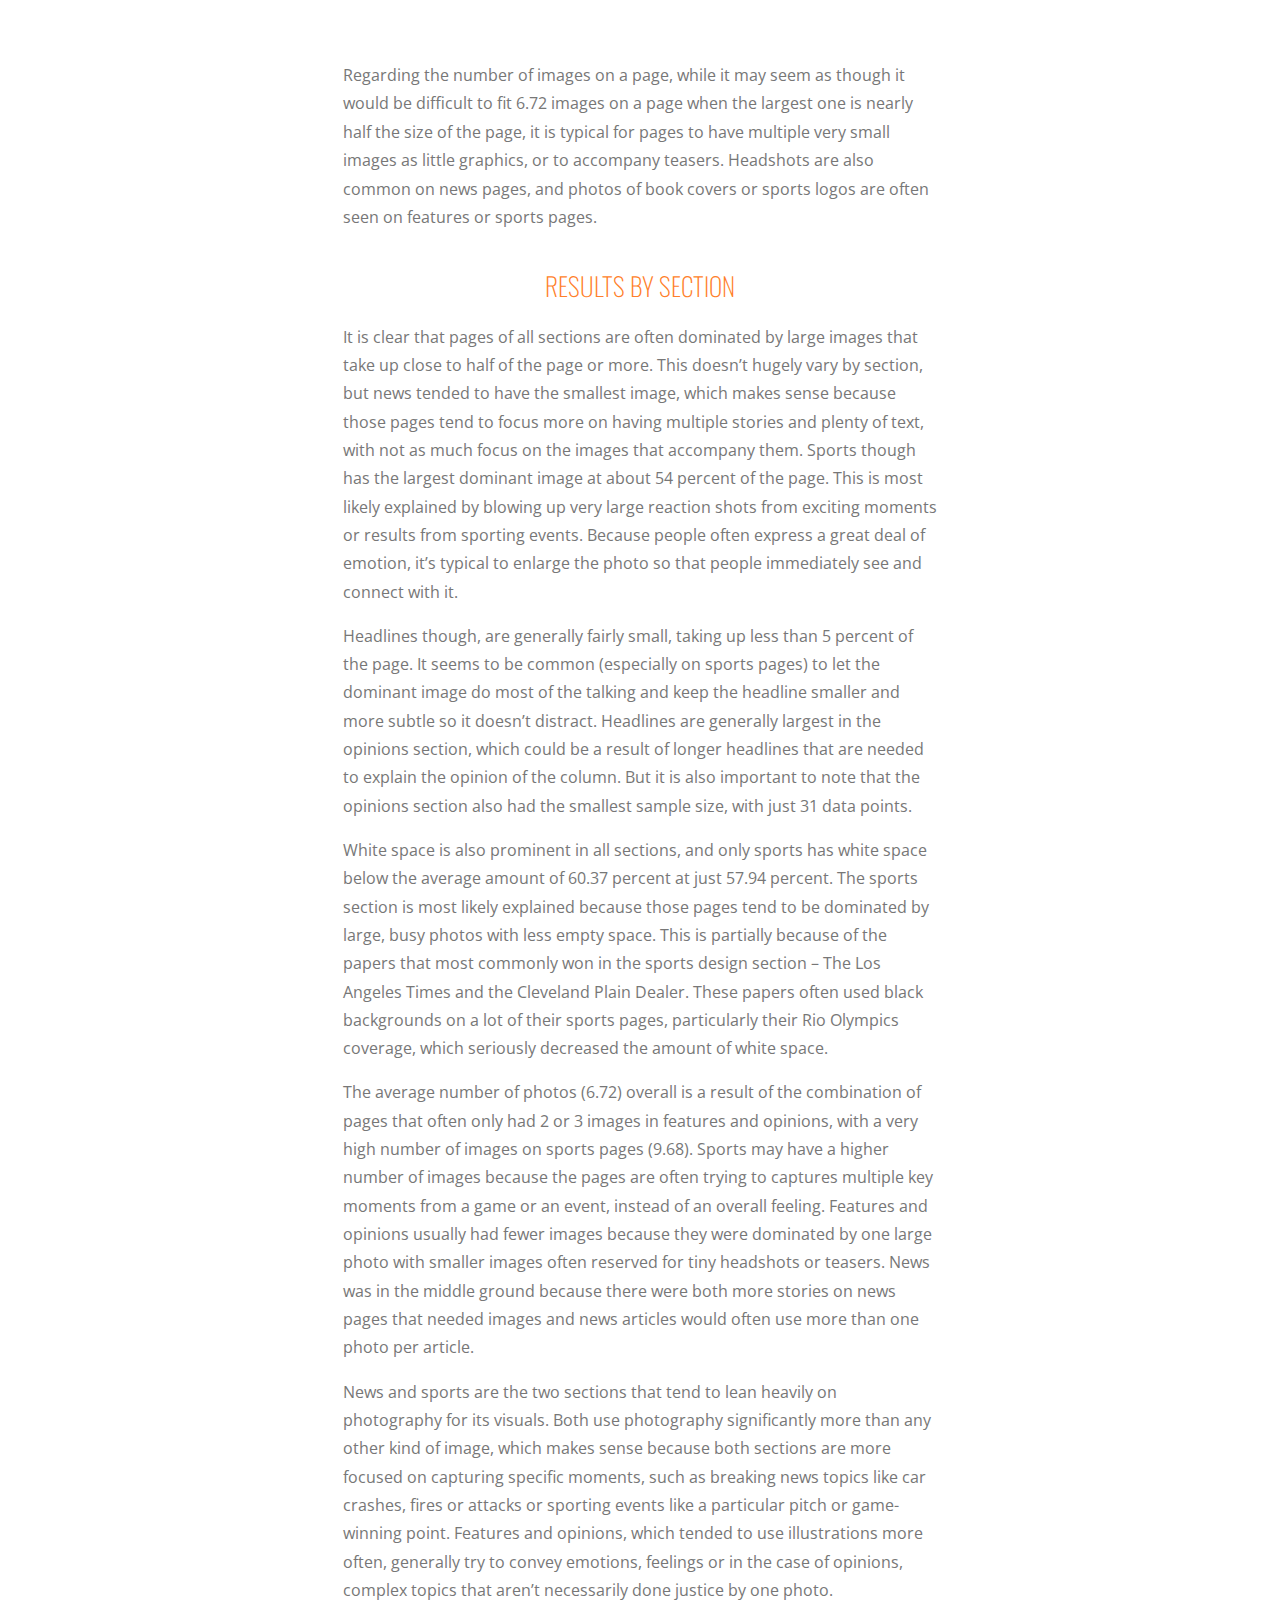
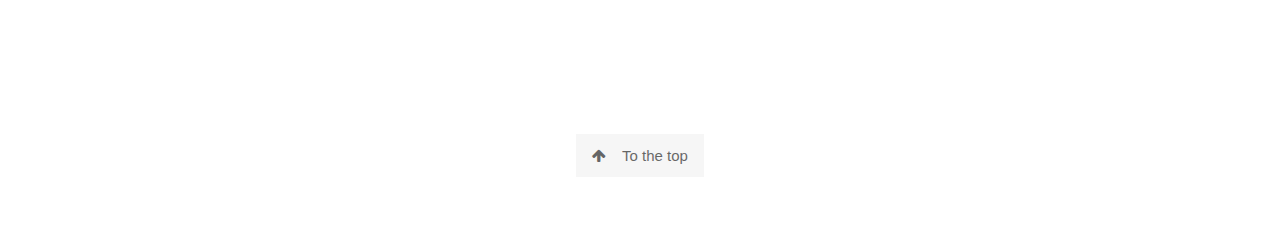
==== commit e4f0fb72: "Update discussion.html" ====
--- a/discussion.html
+++ b/discussion.html
@@ -55,24 +55,69 @@
         
         <div class="main-article">
             
-            <div class="lit-review-headline">Discussion</div> 
+            <div class="lit-review-headline" id="home">Discussion</div> 
             
             <div class="secondary-headline"> Explaining the results and their greater implications</div>
-    
-            <div class="literature-review-section">
-                
-            <h6 class="sub-subhead">Overall results</h6>
+            
+            <div class="buttons">
+            
+            <a class="btn btn-outline-secondary" href="index.html" role="button">Back to results</a>
+            <a class="btn btn-outline-secondary" href="methodology.html" role="button">Back to literature review</a>
+            
+            </div>
+                
+            <h6 class="subhead discussion-overall">Overall results</h6>
             
             <p>The findings of this research reveal many qualities that make up award-winning news design. Overall, it is clear that very large main images are quite common, with the average dominant image taking up nearly 50 percent of the page. Headlines are generally small, around 4 percent of the page and there is a substantial amount of white space, with around 60 percent of each page being counted as white space. Despite the size of the dominant image, there is often more than one image, with there being an average of 6.72 images on each page.</p>
             <p>The average page being dominated by a large image is to be expected, as larger images catch the readers’ eye first and draw them into the story (Homqvist, 2005). The standard deviation of the dominant image size is 27.09, meaning that 68 percent of the pages have a dominant image that falls between 21.93 percent and 76.11 percent. This is a fairly large standard deviation considering that of the 495 pages that were coded, 158 (32 percent) had dominant images that fell outside of that range. And of those 158, 46 pages had dominant images that were less than 10 percent of the page, while there were just 13 that had dominant images that were more than 90 percent of the page. Therefore, it’s clear that the size of dominant images varies widely throughout different pages and isn’t necessarily a hard and fast rule. </p>
+            
+                </div>
+        
+        
+        
+        <div class="row-2 photo-special graph-container">
+        
+            <div class="graph" id="container">
+        <canvas id="canvas"></canvas>
+    </div>
+            
+        </div>
+                
+            <div class="main-article">
+                
             <p>Part of what could explain the large differences in image size could be the correlation between the number of images on the page and the size of the largest image. If there are a lot of smaller illustrations that are combined to form one idea or concept, the main illustration would be fairly small, despite having an important impact on the page. Infographics too, generally had very small pictures, but had a lot of different ones. But on sports pages or feature pages, they were often dominated by a very large image and thus wouldn’t have had as much room for a bunch of smaller pictures. </p>
             <p>Headlines though, were often fairly small at around 4 percent of the page, but as mentioned in the literature review, the size of the headline doesn’t also need to be excessively large if it is surrounded by white space because the additional space would give it a greater impact (Bergstrom, 2008). This tends to be common on a lot of pages, especially ones that have a greater amount of white space, because the text doesn’t have to compete with a lot of other components for the readers’ attention. The main outlier here is The Cleveland Plain Dealer’s sports pages, which have very small headlines on a small black background often splashed across very busy photos. </p>
             <p>The standard deviation for headlines is 6.05, so 68 percent of the headlines fall between being 0 percent of the page and 10.01 percent of the page. Since headlines are generally much smaller than other images on a page, this smaller size range is still represents a significant array of headline sizes. An interesting thing to note is that there were 11 pages that didn’t have a headline at all and there were 42 pages that had headlines that were greater than 10.01 percent of the page, with the largest headline being 57.33 percent of the page. </p>
+        </div>
+        
+        <div class="row-2 photo-special">
+            
+            <div class="graph" id="container3" style="width: 75%;">
+        <canvas id="canvas3"></canvas>
+    </div>
+            
+         </div>
+        
+        <div class="main-article">
+                    
             <p>White space on pages is more tricky. A term that is more accurate than white space may be “empty space,” since many pages have  lightly colored photos or illustrations that let the text and headline breathe and give a sense of emptiness on the page. This is a big part of why the percentages of the white space, headlines and images add up to more than 100. It’s fairly common to have a lightly colored sky background in images and use that empty space to place the headline or the start of the article. </p>
             <p>The standard deviation for white space on a page is not as large as the one for dominant imagery, but is still substantial at 20.66. So, 68 percent of all pages have between 39.71 and 81.03 percent white space. There were 31 pages that had white space that took up more than 90 percent of the page, but just 3 pages that were less than 10 percent white space. It seems clear then, that while the pages have varied amounts of white space, having next to no white space is generally avoided, potentially due to readability concerns of dark pages and a lack of images that are almost entirely dark. </p>
+                    
+                    </div>
+                    
+                     <div class="row-2 photo-special">
+        
+            <div class="graph" id="container2" style="width: 75%;">
+        <canvas id="canvas2"></canvas>
+    </div>
+            
+        </div>
+                 
+        <div class="main-article">
+                    
             <p>Regarding the number of images on a page, while it may seem as though it would be difficult to fit 6.72 images on a page when the largest one is nearly half the size of the page, it is typical for pages to have multiple very small images as little graphics, or to accompany teasers. Headshots are also common on news pages, and photos of book covers or sports logos are often seen on features or sports pages. </p>
                 
-            <h6 class="sub-subhead">Results by section</h6>    
+            <h6 class="subhead">Results by section</h6>    
                 
             <p>It is clear that pages of all sections are often dominated by large images that take up close to half of the page or more. This doesn’t hugely vary by section, but news tended to have the smallest image, which makes sense because those pages tend to focus more on having multiple stories and plenty of text, with not as much focus on the images that accompany them. Sports though has the largest dominant image at about 54 percent of the page. This is most likely explained by blowing up very large reaction shots from exciting moments or results from sporting events. Because people often express a great deal of emotion, it’s typical to enlarge the photo so that people immediately see and connect with it.</p> 
             <p>Headlines though, are generally fairly small, taking up less than 5 percent of the page. It seems to be common (especially on sports pages) to let the dominant image do most of the talking and keep the headline smaller and more subtle so it doesn’t distract. Headlines are generally largest in the opinions section, which could be a result of longer headlines that are needed to explain the opinion of the column. But it is also important to note that the opinions section also had the smallest sample size, with just 31 data points.</p>
@@ -81,26 +126,12 @@
             <p>News and sports are the two sections that tend to lean heavily on photography for its visuals. Both use photography significantly more than any other kind of image, which makes sense because both sections are more focused on capturing specific moments, such as breaking news topics like car crashes, fires or attacks or sporting events like a particular pitch or game-winning point. Features and opinions, which tended to use illustrations more often, generally try to convey emotions, feelings or in the case of opinions, complex topics that aren’t necessarily done justice by one photo. </p>
 
                 
+            
             </div>
             </div>
         
-        <div class="sidebar design-factors-sidebar">
-        
-            <h5 class="fact-box-header timeline-header"> Drawing the eye </h5>
-        
-            <h6 class="fact-box-copy timeline-event">According to K Homqvist’s study, “The role of local design factors for newspaper reading behaviour – an eye-tracking perspective,” readers are immediately drawn to particular design factors. The most important factors are, in order: 
-                
-            <ol class="design-factors-list">
-            <li>Large size</li>
-            <li>Position of the article (the upper left draws attention earlier because in western cultures, people read from left to right and top to bottom)</li>
-            <li>Drop quotes or factboxes</li>
-            <li>Clear axial symmetry</li>
-            </ol> 
-                </h6>
-            
-        </div>    
         </div>  
-</div>
+
                       
 
  
@@ -121,6 +152,240 @@
 
 
 </footer>
+        
+        
+        <script>
+        var MONTHS = ["0-10", "10.01-20", "20.01-30", "30.01-40", "40.01-50", "50.01-60", "60.01-70", "70.01-80", "80.01-90", "90.01-100"];
+        var color = Chart.helpers.color;
+        var barChartData1 = {
+            labels: ["0-10", "10.01-20", "20.01-30", "30.01-40", "40.01-50", "50.01-60", "60.01-70", "70.01-80", "80.01-90", "90.01-100"],
+            datasets: [{
+                label: 'Frequency',
+                  backgroundColor: color('#24C5E8').alpha(0.5).rgbString(),
+                borderColor: '#24C5E8',
+                borderWidth: 1,
+                data: [
+                    46,
+                    51, 
+                    46, 
+                    52, 
+                    55,
+                    48,
+                    46, 
+                    72,
+                    66,
+                    13
+                ]
+            },] 
+                       };
+            
+            
+            var MONTHS = ["0-10", "10.01-20", "20.01-30", "30.01-40", "40.01-50", "50.01-60", "60.01-70", "70.01-80", "80.01-90", "90.01-100"];
+        var color = Chart.helpers.color;
+        var barChartData2 = {
+            labels: ["0-10", "10.01-20", "20.01-30", "30.01-40", "40.01-50", "50.01-60", "60.01-70", "70.01-80", "80.01-90", "90.01-100"],
+            datasets: [{
+                label: 'Frequency',
+                  backgroundColor: color('#24C5E8').alpha(0.5).rgbString(),
+                borderColor: '#24C5E8',
+                borderWidth: 1,
+                data: [
+                    3,
+                    14,
+                    29,
+                    38,
+                    69,
+                    87,
+                    77,
+                    69,
+                    78,
+                    31
+                ]
+            },] 
+                       };
+            
+            
+            var MONTHS = ["0-10", "10.01-20", "20.01-30", "30.01-40", "40.01-50", "50.01-60", "60.01-70", "70.01-80", "80.01-90", "90.01-100"];
+        var color = Chart.helpers.color;
+        var barChartData3 = {
+            labels: ["0-10", "10.01-20", "20.01-30", "30.01-40", "40.01-50", "50.01-60", "60.01-70", "70.01-80", "80.01-90", "90.01-100"],
+            datasets: [{
+                label: 'Frequency',
+                  backgroundColor: color('#24C5E8').alpha(0.5).rgbString(),
+                borderColor: '#24C5E8',
+                borderWidth: 1,
+                data: [
+                    453,
+                    29,
+                    9,
+                    1,
+                    0,
+                    3,
+                    0,
+                    0,
+                    0,
+                    0
+                ]
+            },] 
+                       };
+
+
+
+
+        window.onload = function() {
+            var ctx = document.getElementById("canvas").getContext("2d");
+            window.myBar = new Chart(ctx, {
+                type: 'bar',
+                data: barChartData1,
+                options: {
+                    responsive: true,
+                    legend: {
+                        position: 'top',
+                    },
+                    title: {
+                        display: true,
+                        text: 'Distribution of dominant image sizes'
+                    },
+                    scales: {
+                    yAxes: [{
+                    scaleLabel: {
+                        display: true,
+                        labelString: 'Frequency'
+                    },
+                    }],
+                    xAxes: [{
+                    scaleLabel: {
+                        display: true,
+                        labelString: 'Percent dominant image'
+                    },
+                    }],
+                },
+                }
+            });
+            
+            var ctx2 = document.getElementById("canvas2").getContext("2d");
+            window.myBar = new Chart(ctx2, {
+                type: 'bar',
+                data: barChartData2,
+                options: {
+                    responsive: true,
+                    legend: {
+                        position: 'top',
+                    },
+                    title: {
+                        display: true,
+                        text: 'Distribution of percent white space'
+                    },
+                    scales: {
+                    yAxes: [{
+                    scaleLabel: {
+                        display: true,
+                        labelString: 'Frequency'
+                    },
+                    }],
+                    xAxes: [{
+                    scaleLabel: {
+                        display: true,
+                        labelString: 'Percent white space'
+                    },
+                    }],
+                },
+                }
+            });
+            
+            var ctx3 = document.getElementById("canvas3").getContext("2d");
+            window.myBar = new Chart(ctx3, {
+                type: 'bar',
+                data: barChartData3,
+                options: {
+                    responsive: true,
+                    legend: {
+                        position: 'top',
+                    },
+                    title: {
+                        display: true,
+                        text: 'Distribution of percent headline'
+                    },
+                    scales: {
+                    yAxes: [{
+                    scaleLabel: {
+                        display: true,
+                        labelString: 'Frequency'
+                    },
+                    }],
+                    xAxes: [{
+                    scaleLabel: {
+                        display: true,
+                        labelString: 'Percent headline'
+                    },
+                    }],
+                },
+                }
+            });
+
+        };
+        
+        
+        document.getElementById('randomizeData').addEventListener('click', function() {
+            var zero = Math.random() < 0.2 ? true : false;
+            barChartData.datasets.forEach(function(dataset) {
+                dataset.data = dataset.data.map(function() {
+                    return zero ? 0.0 : randomScalingFactor();
+                });
+
+            });
+            window.myBar.update();
+        });
+
+        var colorNames = Object.keys(window.chartColors);
+        document.getElementById('addDataset').addEventListener('click', function() {
+            var colorName = colorNames[barChartData.datasets.length % colorNames.length];;
+            var dsColor = window.chartColors[colorName];
+            var newDataset = {
+                label: 'Dataset ' + barChartData.datasets.length,
+                backgroundColor: color(dsColor).alpha(0.5).rgbString(),
+                borderColor: dsColor,
+                borderWidth: 1,
+                data: []
+            };
+
+            for (var index = 0; index < barChartData.labels.length; ++index) {
+                newDataset.data.push(randomScalingFactor());
+            }
+
+            barChartData.datasets.push(newDataset);
+            window.myBar.update();
+        });
+
+        document.getElementById('addData').addEventListener('click', function() {
+            if (barChartData.datasets.length > 0) {
+                var month = MONTHS[barChartData.labels.length % MONTHS.length];
+                barChartData.labels.push(month);
+
+                for (var index = 0; index < barChartData.datasets.length; ++index) {
+                    //window.myBar.addData(randomScalingFactor(), index);
+                    barChartData.datasets[index].data.push(randomScalingFactor());
+                }
+
+                window.myBar.update();
+            }
+        });
+
+        document.getElementById('removeDataset').addEventListener('click', function() {
+            barChartData.datasets.splice(0, 1);
+            window.myBar.update();
+        });
+
+        document.getElementById('removeData').addEventListener('click', function() {
+            barChartData.labels.splice(-1, 1); // remove the label first
+
+            barChartData.datasets.forEach(function(dataset, datasetIndex) {
+                dataset.data.pop();
+            });
+
+            window.myBar.update();
+        });
+    </script>
         
 
 <script>
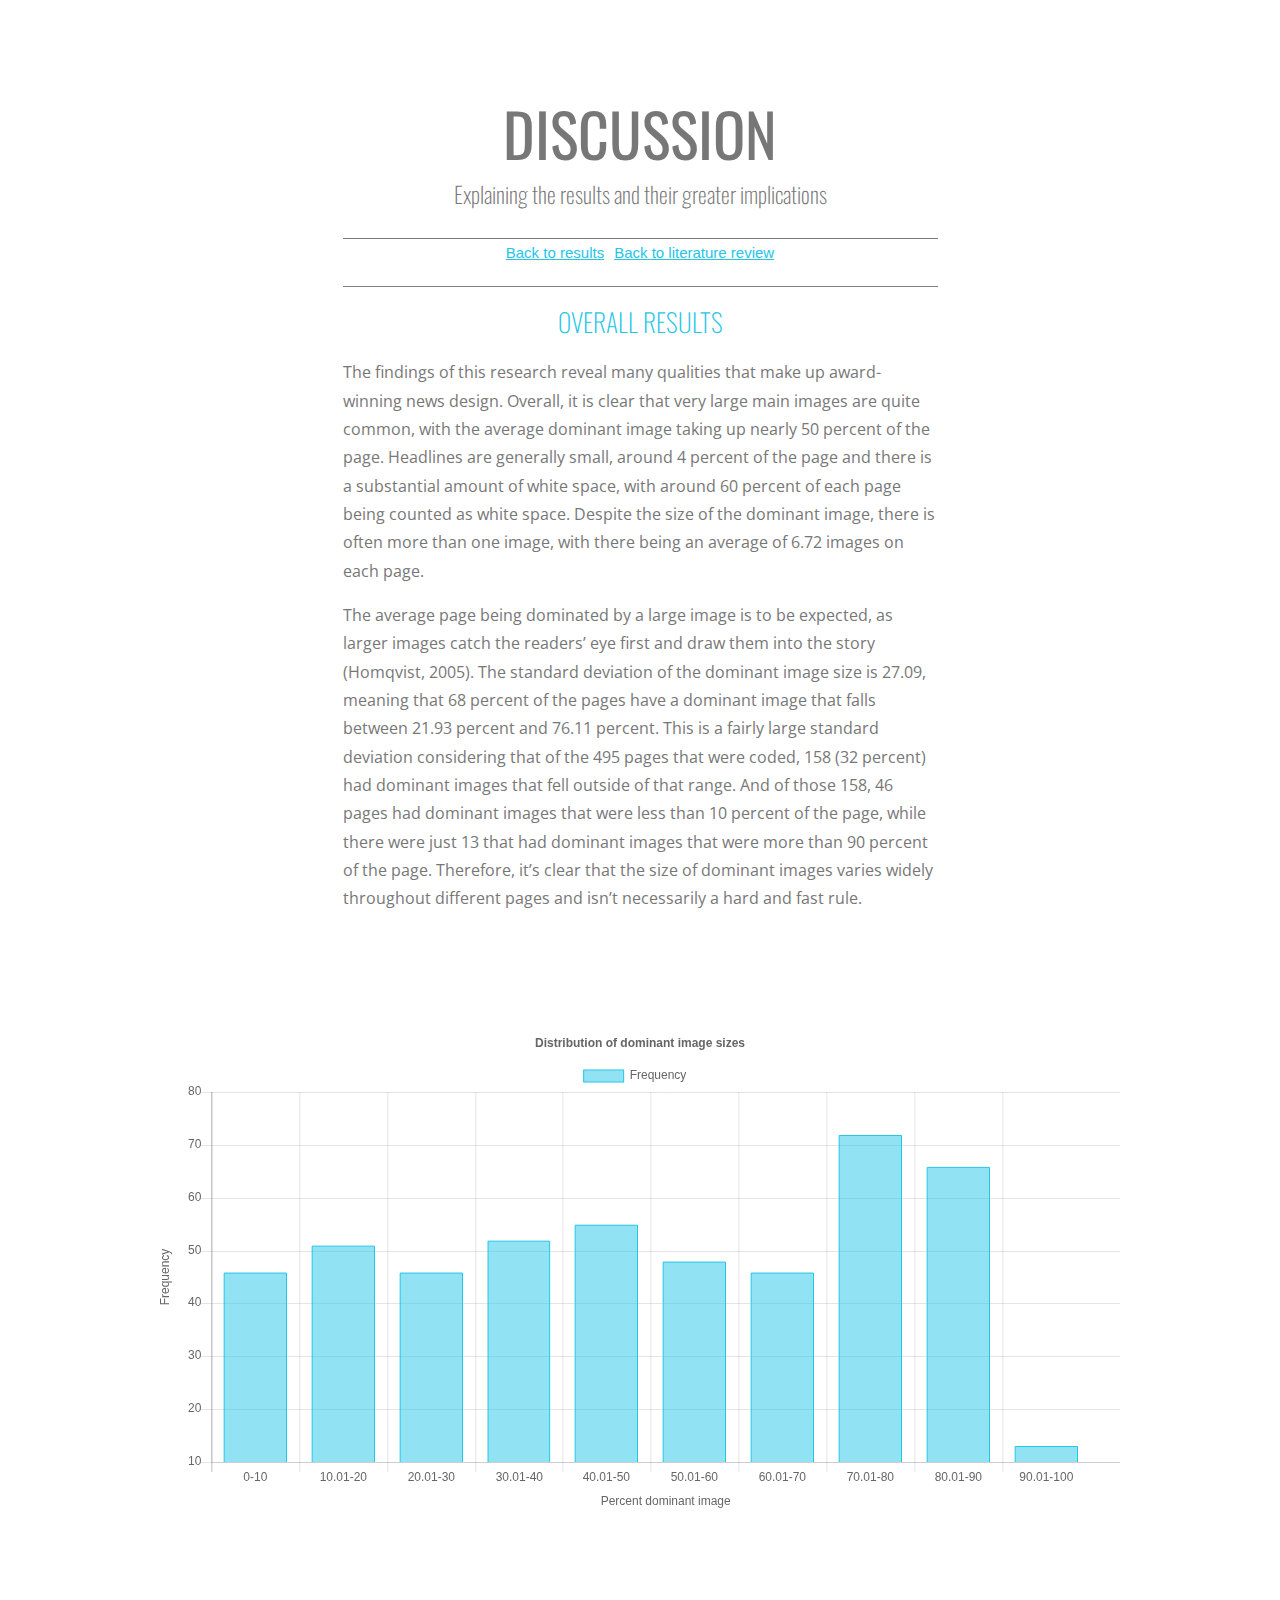
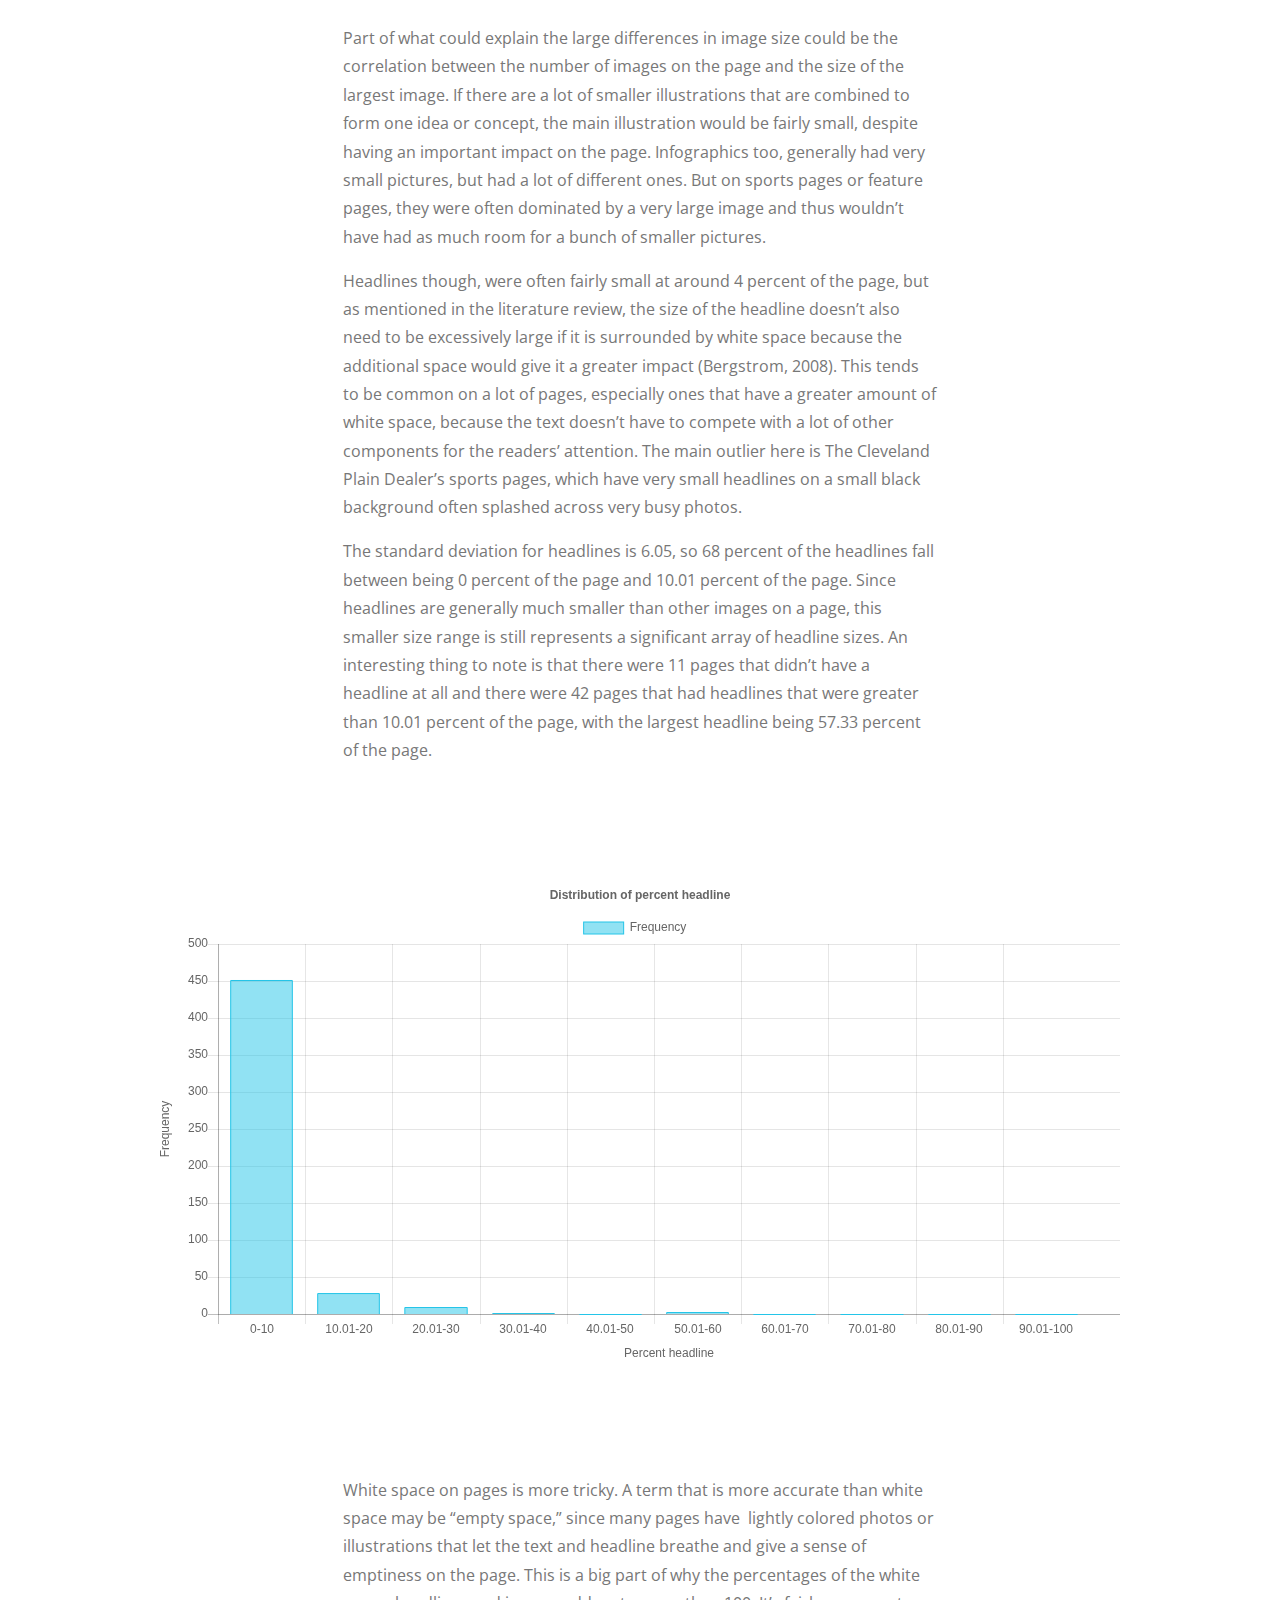
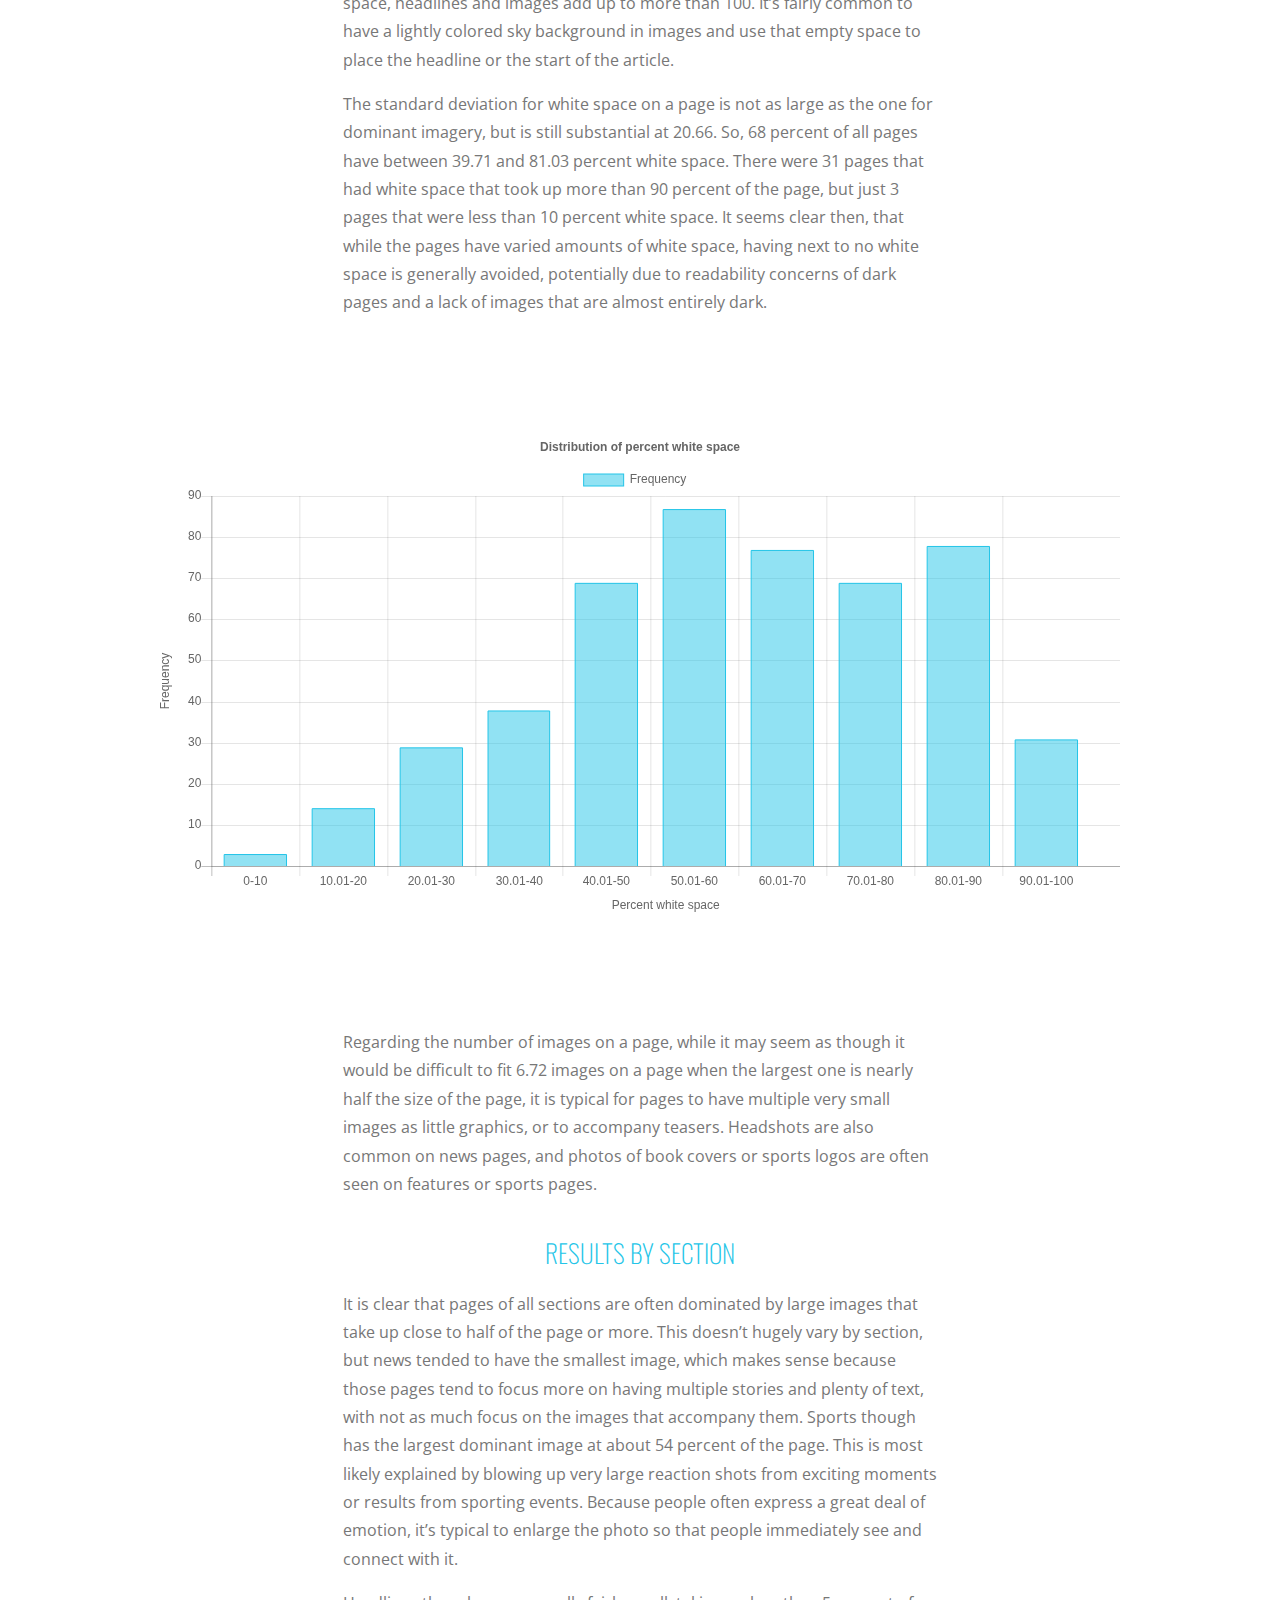
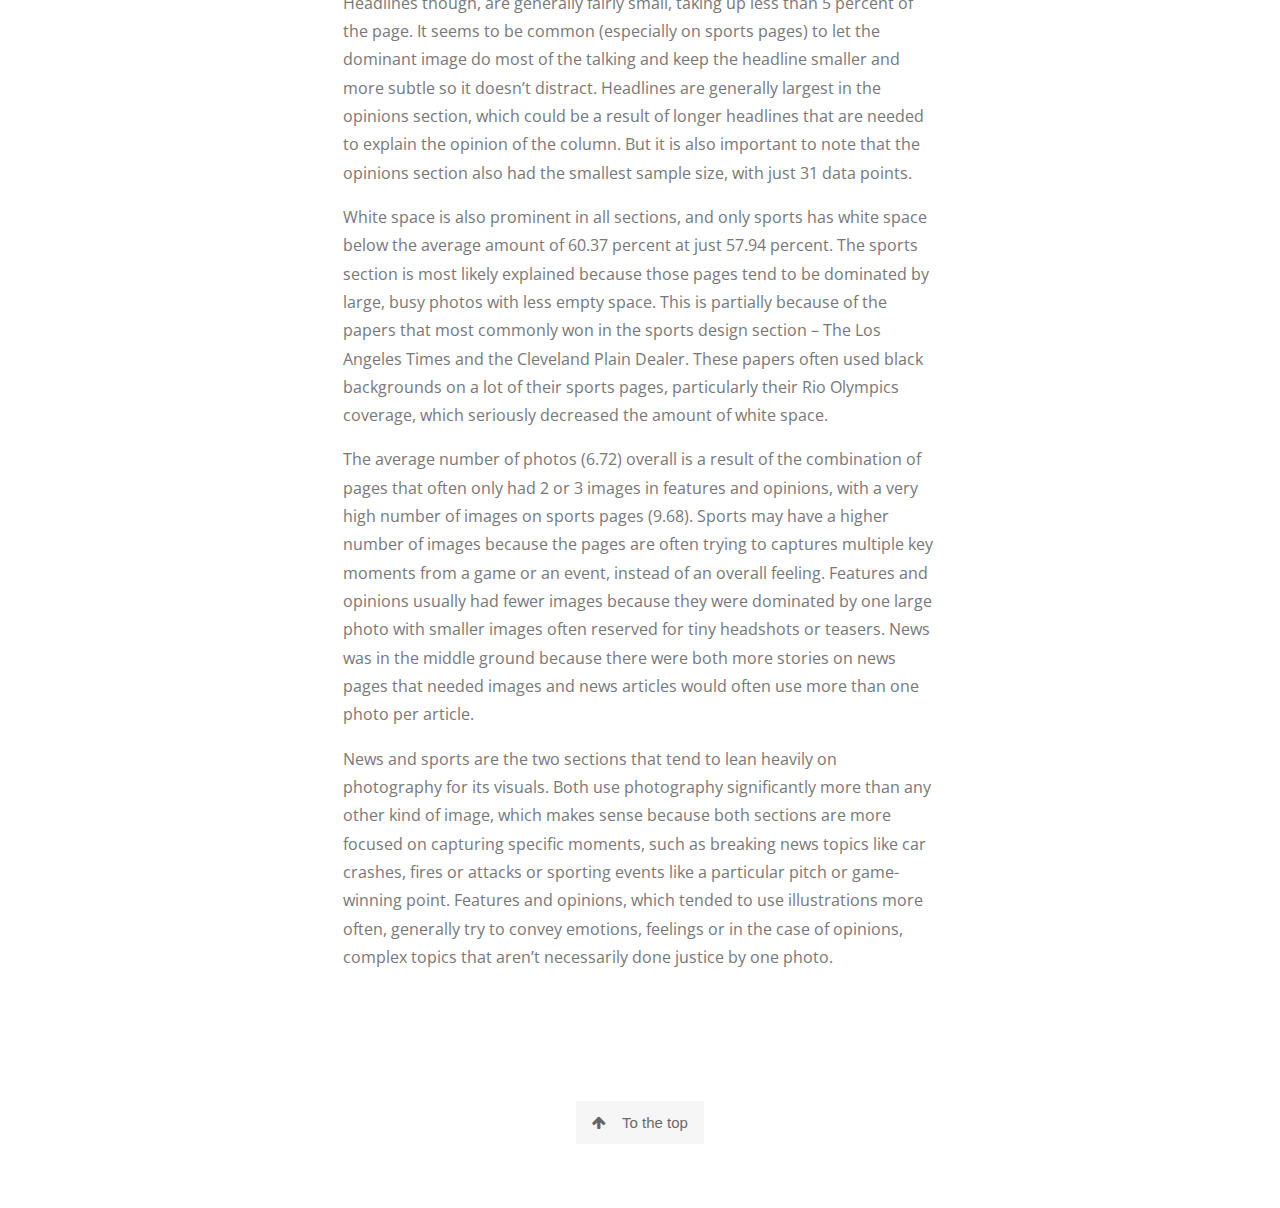
==== commit 6d7d06d6: "Update discussion.html" ====
--- a/discussion.html
+++ b/discussion.html
@@ -1,7 +1,7 @@
 <!DOCTYPE html>
 <html>
     <head>
-<title>Designing the best – Lit Review & Methodology</title>
+<title>Designing the best – Discussion</title>
 <meta charset="UTF-8">
 <meta name="viewport" content="width=device-width, initial-scale=1">
     <!-- Bootstrap CSS -->
@@ -35,8 +35,8 @@
         
        <!-- Chart.js --> 
         
-        <script src="http://elonnewsnetwork.github.io/graphics/dist/Chart.bundle.js"></script>
-    <script src="http://elonnewsnetwork.github.io/graphics/samples/utils.js"></script>
+         <script src="https://haysstephanie.github.io/award-winning-design/graphics-master/dist/Chart.bundle.js"></script>
+    <script src="https://haysstephanie.github.io/award-winning-design/graphics-master/samples/utils.js"></script>
         
     </head>
     <body>
--- a/main.css
+++ b/main.css
@@ -36,7 +36,7 @@
 }
 
 a:hover {
-    color: rgb(255,127,43);
+    color: rgb(36,197,232);
     text-decoration: none;
 }
 
@@ -185,7 +185,7 @@
     margin-right: 10px;
     margin-top: 0px;
     margin-bottom: -30px;
-    color: rgb(197, 5, 13);
+    color: rgb(36,197,232);
 }
 
 
@@ -196,7 +196,7 @@
     font-family: Oswald;
     font-size: 150%;
     text-transform: uppercase;
-    color: rgb(255,127,43);
+    color: rgb(36,197,232);
     padding-bottom: 5px;
 }
 
@@ -267,7 +267,7 @@
     font-size: 170%;
     font-weight: lighter;
     margin-top: 40px;
-    color: rgb(255,127,43);
+    color: rgb(36,197,232);
     line-height: 120%;
     padding-bottom: 5px;
 }
@@ -307,7 +307,11 @@
 }
 
 .card {
-    border: none; 
+    border: none;
+    display: block;
+    width: 300px;
+    margin-left: auto;
+    margin-right: auto
 }
 
 
@@ -396,7 +400,8 @@
 
 .methodology-sidebar {
     
-    padding-top: 400px;
+    padding-top: 380px;
+    margin-bottom: -800px;
     
 }
 
@@ -428,6 +433,20 @@
     margin-bottom: 50px;
     
 }
+
+.literature-review-section {
+    
+    border-top: solid 1px;
+    margin-top: 20px;
+    
+}
+
+.methodology {
+    
+    margin-bottom: 50px;
+}
+
+
 
 .sub-sub-subhead {
     
@@ -448,6 +467,13 @@
     float: left;
     margin-right: 10px;
     
+}
+
+.discussion-overall {
+    
+    border-top: solid 1px gray;
+    margin-top: 20px;
+    padding-top: 20px;
 }
 
 
@@ -475,6 +501,66 @@
 .attribution {
     font-style: italic;
     font-size: 80%;
+}
+
+.bibliography {
+    
+    display: grid;
+    grid-template-columns: 1fr 1fr;
+    grid-gap: 1em;
+    border-top: solid 1px;
+    margin-top: 20px;
+    padding-top: 40px;
+    
+}
+
+.bibliography-item {
+    margin-left: 2em;
+    text-indent: -2em;
+}
+
+.bibliography-links {
+    
+    text-decoration: underline;
+    
+}
+
+.bibliography-header {
+    
+    grid-column: 1/3;
+    
+}
+
+.graph {
+    
+    display: block;
+    margin-left: auto;
+    margin-right: auto;
+    width: 75%;
+}
+
+.nav-item {
+    
+    font-size: 80%;
+    
+}
+
+.btn-outline-secondary {
+    
+    color: rgb(36,197,232);
+    border-color: rgb(36,197,232);
+    margin-top: 20px;
+    margin-left: 5px;
+    margin-right: 5px;
+    
+}
+
+.buttons {
+    
+    display: table;
+  margin: 0 auto;
+   
+    
 }
 
 /* map */
@@ -540,6 +626,7 @@
     .methodology-sidebar {
     
     padding-top: 0px;
+    margin-bottom: 0px;
     
 }
 
@@ -560,6 +647,43 @@
     padding-top: 0px;
     
 }
+    
+    .graph-container {
+        
+        width: 100%;
+        
+    }
+    
+    .graph {
+        
+        width: 100%;
+    }
+    
+    .collapse-content {
+        
+        grid-template-columns: 1fr;
+        
+    }
+    
+    .card {
+    border: none;
+    display: block;
+    width: 100%;
+    margin-left: auto;
+    margin-right: auto
+}
+    
+    .section-1 {
+        
+       grid-column: 1/3 
+        
+    }
+    
+    .section-2 {
+        
+       grid-column: 1/3 
+        
+    }
 
 }
 
